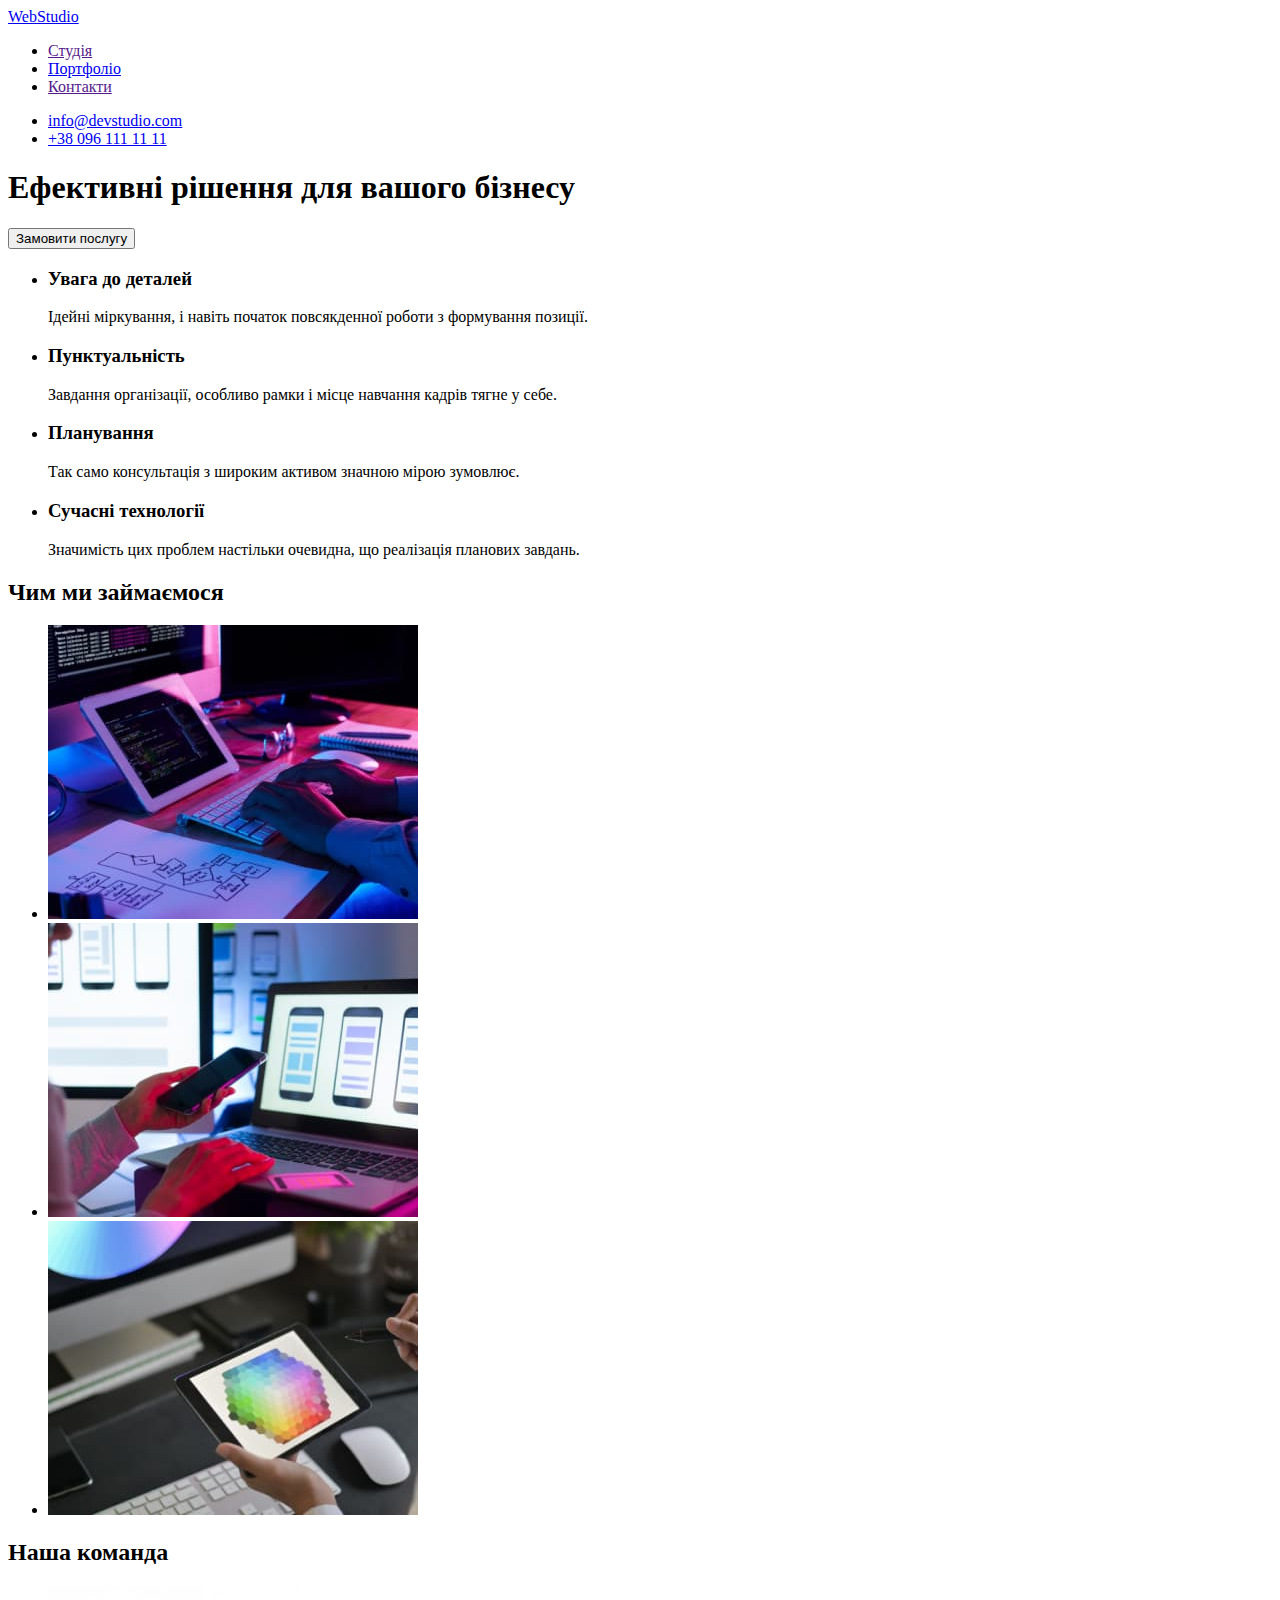
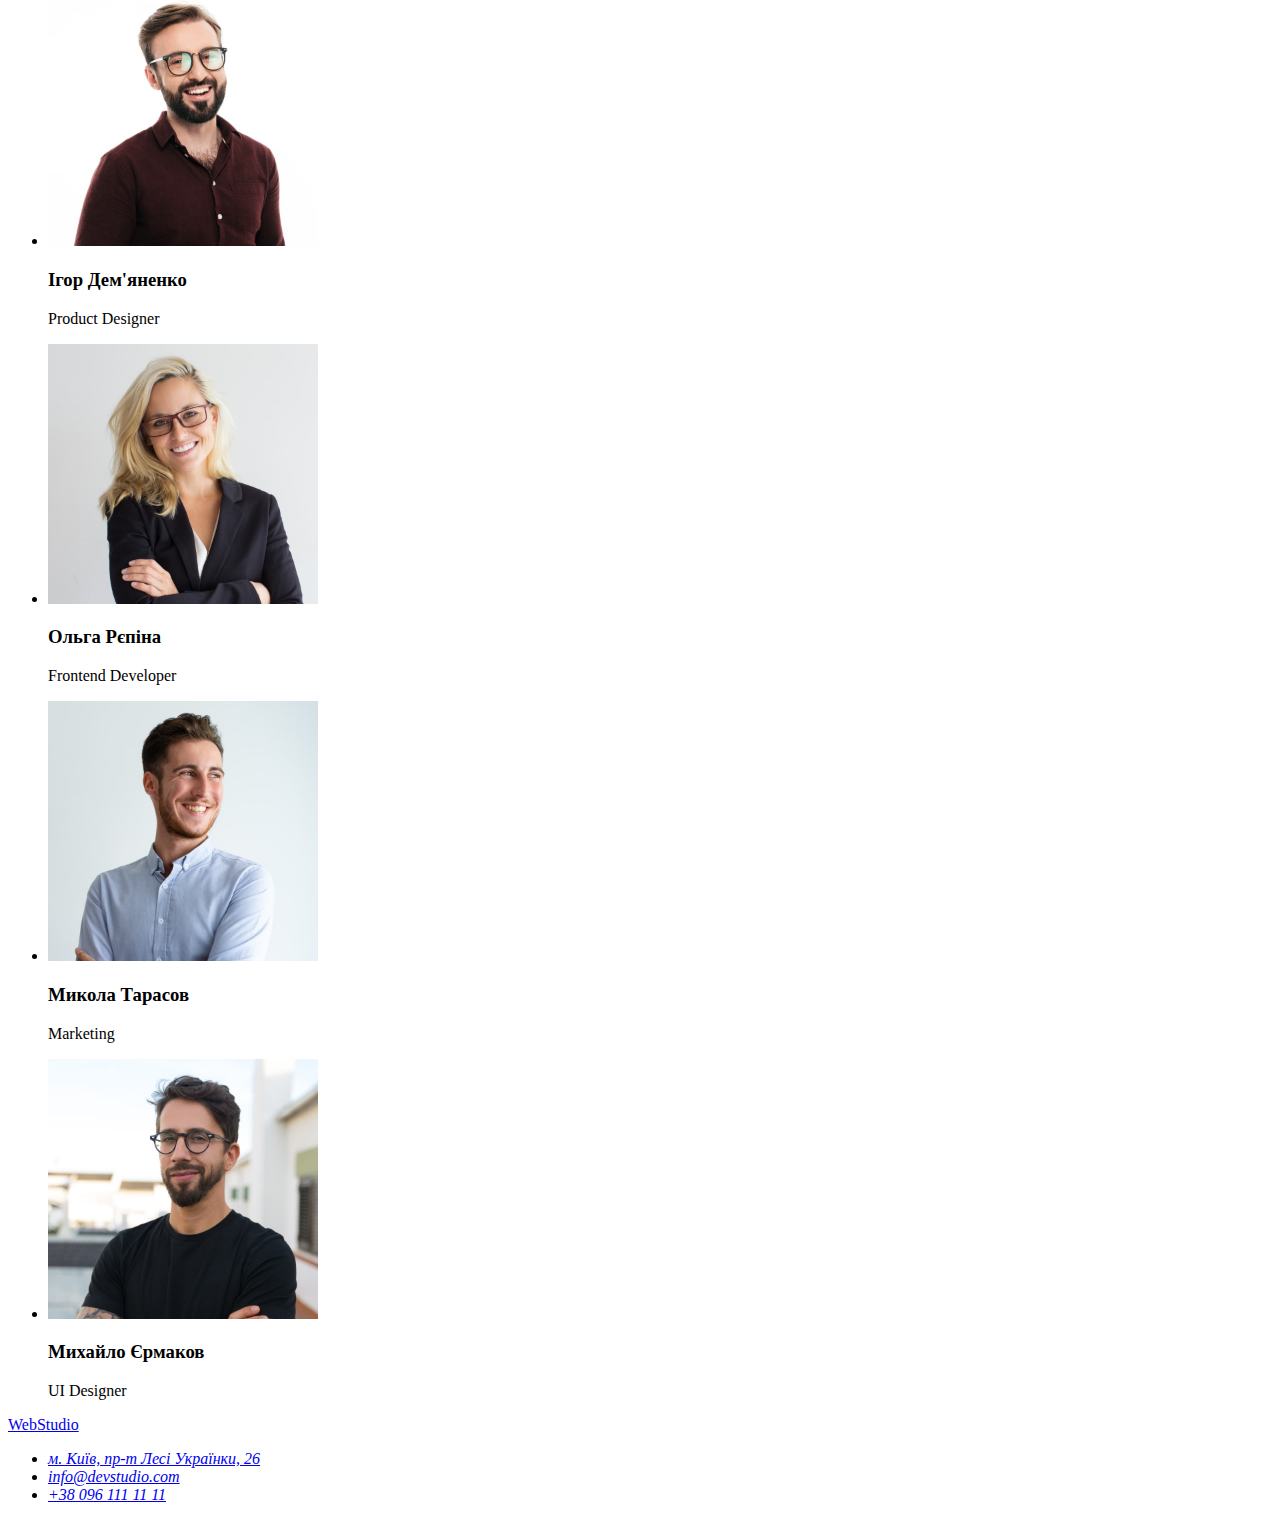
==== index.html @ 45cadd00 "1" ====
<!DOCTYPE html>
<html lang="uk">
  <head>
    <meta charset="UTF-8" />
    <meta http-equiv="X-UA-Compatible" content="IE=edge" />
    <meta name="viewport" content="width=device-width, initial-scale=1.0" />
    <title>WebStudio</title>
    <link rel="stylesheet" href="./css/styles.css" />
  </head>
  <body>
    <nav>
      <a href="./index.html">WebStudio</a>
      <ul>
        <li><a href="">Студія</a></li>
        <li><a href="./portfolio.html">Портфоліо</a></li>
        <li><a href="">Контакти</a></li>
      </ul>
    </nav>
    <ul>
      <li><a href="mailto:info@devstudio.com">info@devstudio.com</a></li>
      <li><a href="tel:+380961111111">+38 096 111 11 11</a></li>
    </ul>
    <main>
      <section>
        <h1>Ефективні рішення для вашого бізнесу</h1>
        <button type="button">Замовити послугу</button>
      </section>
      <section>
        <h2 style="display: none">Особливості:</h2>
        <ul>
          <li>
            <h3>Увага до деталей</h3>
            <p>Ідейні міркування, і навіть початок повсякденної роботи з формування позиції.</p>
          </li>
          <li>
            <h3>Пунктуальність</h3>
            <p>Завдання організації, особливо рамки і місце навчання кадрів тягне у себе.</p>
          </li>
          <li>
            <h3>Планування</h3>
            <p>Так само консультація з широким активом значною мірою зумовлює.</p>
          </li>
          <li>
            <h3>Сучасні технології</h3>
            <p>Значимість цих проблем настільки очевидна, що реалізація планових завдань.</p>
          </li>
        </ul>
      </section>
      <section>
        <h2>Чим ми займаємося</h2>
        <ul>
          <li>
            <img src="./image/box-1.jpg" alt="Комп'ютер" width="370" height="294" />
          </li>
          <li>
            <img src="./image/box-2.jpg" alt="Комп'ютер" width="370" height="294" />
          </li>
          <li>
            <img src="./image/box-3.jpg" alt="Комп'ютер" width="370" height="294" />
          </li>
        </ul>
      </section>
      <section>
        <h2>Наша команда</h2>
        <ul>
          <li>
            <img src="./image/img.jpg" alt="people" width="270" height="260" />
            <h3>Ігор Дем'яненко</h3>
            <p lang="en">Product Designer</p>
          </li>
          <li>
            <img src="./image/img-1.jpg" alt="people" width="270" height="260" />
            <h3>Ольга Рєпіна</h3>
            <p lang="en">Frontend Developer</p>
          </li>
          <li>
            <img src="./image/img-2.jpg" alt="people" width="270" height="260" />
            <h3>Микола Тарасов</h3>
            <p lang="en">Marketing</p>
          </li>
          <li>
            <img src="./image/img-3.jpg" alt="people" width="270" />
            <h3>Михайло Єрмаков</h3>
            <p lang="en">UI Designer</p>
          </li>
        </ul>
      </section>
    </main>
    <footer>
      <a href="./index.html"> WebStudio</a>
      <address>
        <ul>
          <li>
            <a href="https://goo.gl/maps/VgpdDLuRD4vqMxRU8" target="_blank" rel="noopener noreferrer nofollow">м. Київ, пр-т Лесі Українки, 26</a>
          </li>
          <li><a href="mailto:info@devstudio.com">info@devstudio.com</a></li>
          <li><a href="tel:+380961111111">+38 096 111 11 11</a></li>
        </ul>
      </address>
    </footer>
  </body>
</html>
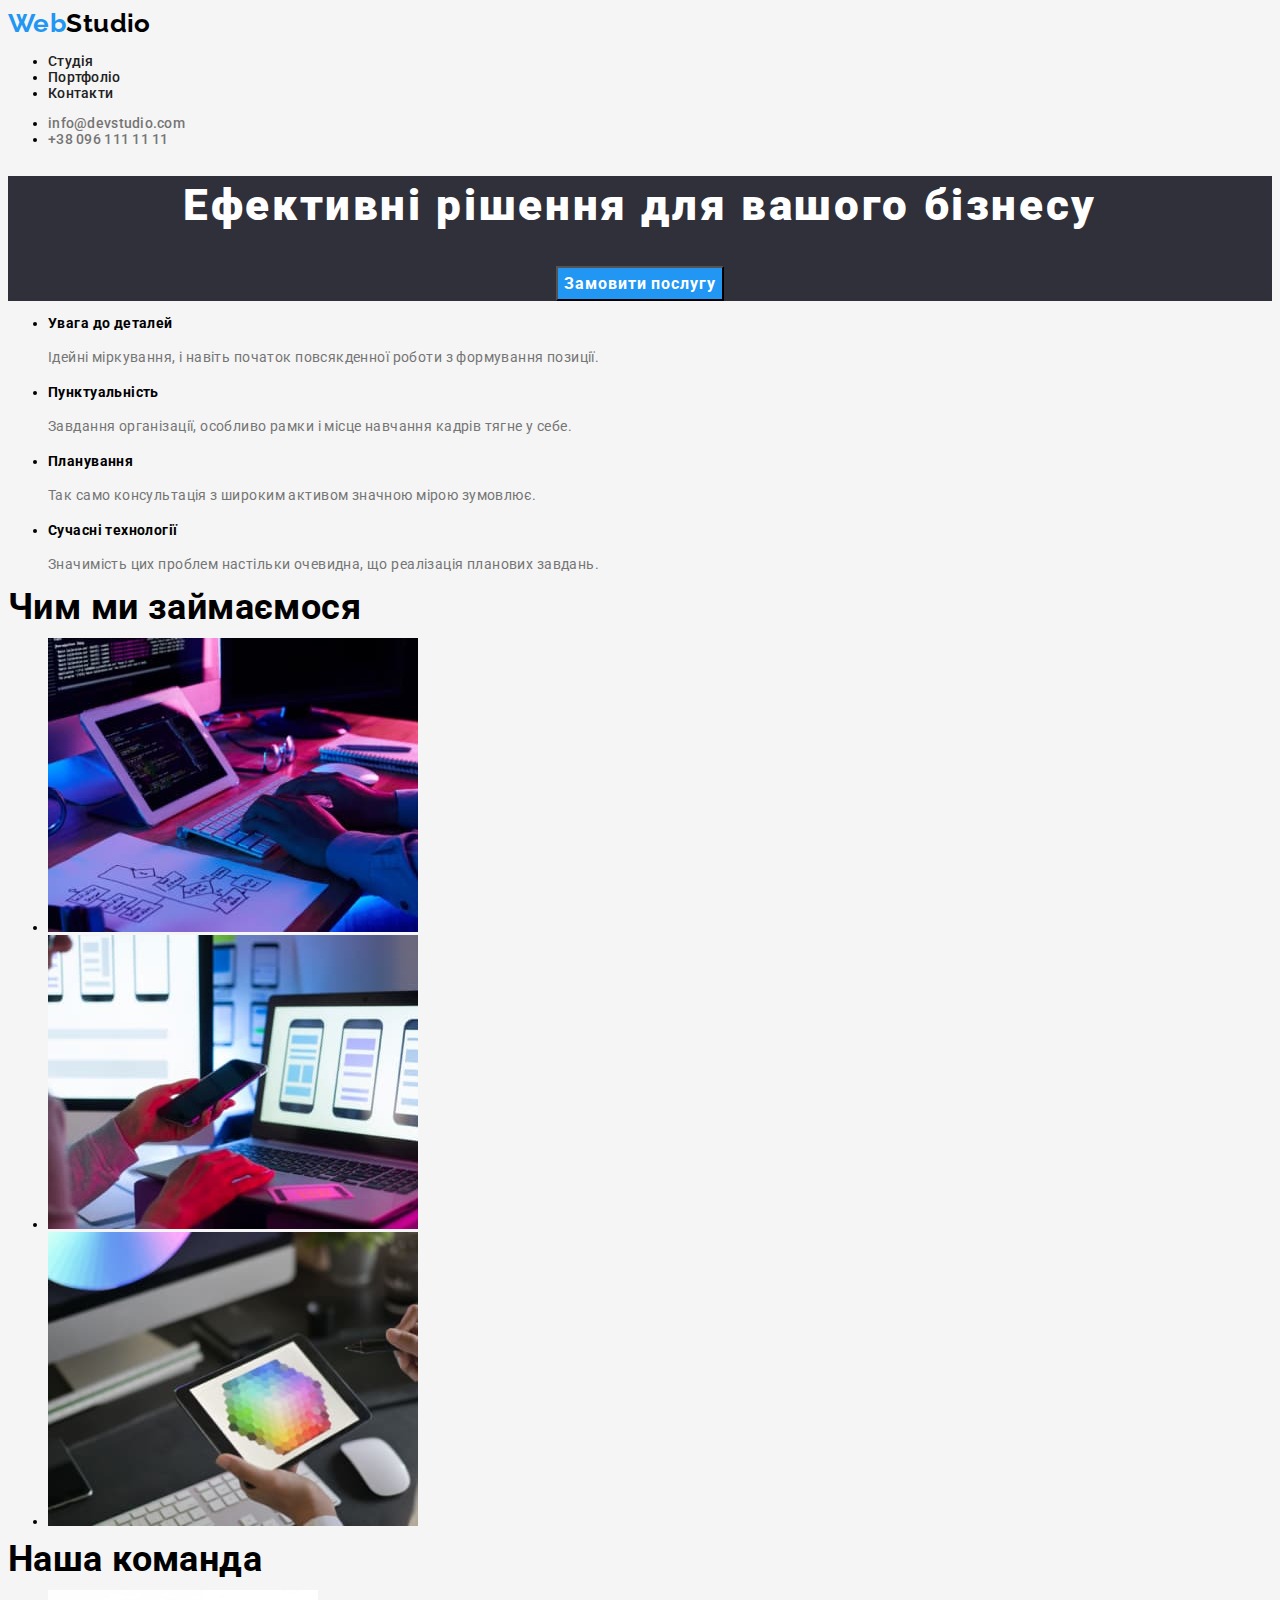
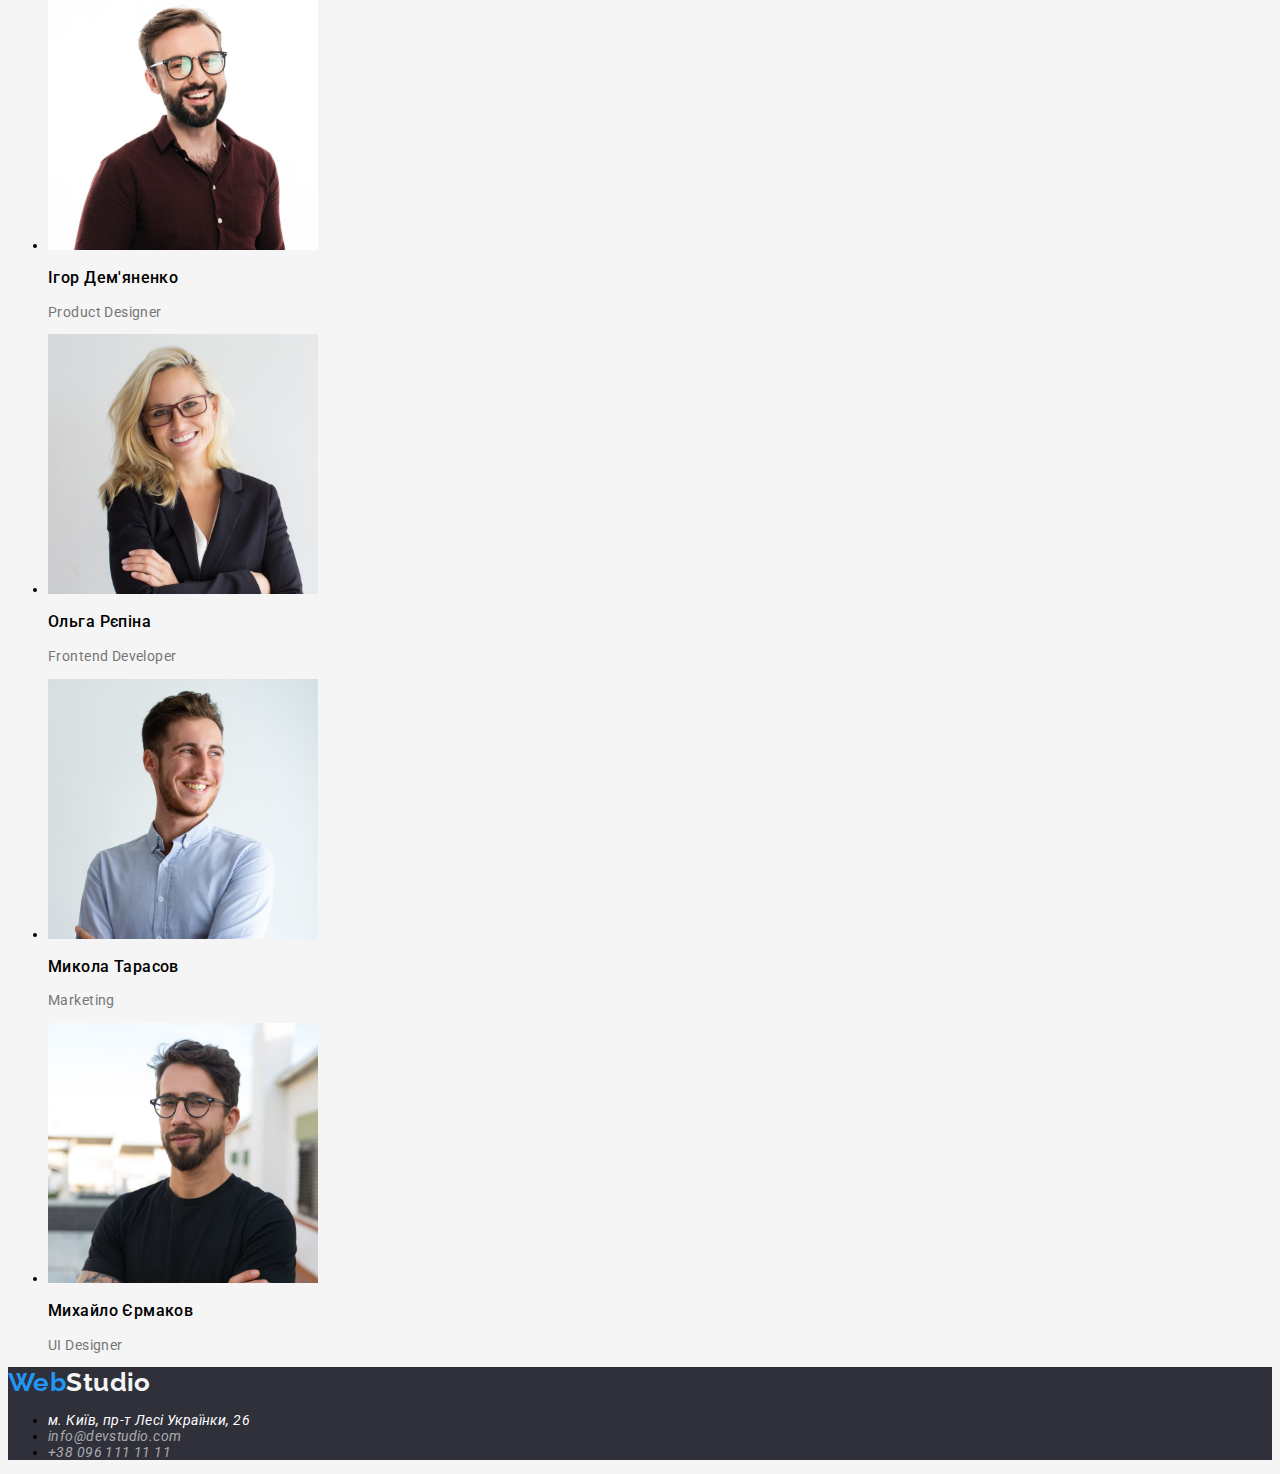
==== commit 52b46bfb: "зміни" ====
--- a/index.html
+++ b/index.html
@@ -5,50 +5,56 @@
     <meta http-equiv="X-UA-Compatible" content="IE=edge" />
     <meta name="viewport" content="width=device-width, initial-scale=1.0" />
     <title>WebStudio</title>
+
+    <link rel="preconnect" href="https://fonts.googleapis.com" />
+    <link rel="preconnect" href="https://fonts.gstatic.com" crossorigin />
+    <link href="https://fonts.googleapis.com/css2?family=Raleway:ital,wght@1,700&family=Roboto:wght@400;500;700;900&display=swap" rel="stylesheet" />
+
     <link rel="stylesheet" href="./css/styles.css" />
   </head>
   <body>
     <nav>
-      <a href="./index.html">WebStudio</a>
-      <ul>
-        <li><a href="">Студія</a></li>
-        <li><a href="./portfolio.html">Портфоліо</a></li>
-        <li><a href="">Контакти</a></li>
+      <a href="./index.html" class="logo">Web<span class="nav-logo">Studio</span> </a>
+
+      <ul class="site-navigation list">
+        <li><a href="" class="link">Студія</a></li>
+        <li><a href="./portfolio.html" class="link">Портфоліо</a></li>
+        <li><a href="" class="link">Контакти</a></li>
       </ul>
     </nav>
-    <ul>
-      <li><a href="mailto:info@devstudio.com">info@devstudio.com</a></li>
-      <li><a href="tel:+380961111111">+38 096 111 11 11</a></li>
+    <ul class="nav-contact list">
+      <li><a href="mailto:info@devstudio.com" class="link">info@devstudio.com</a></li>
+      <li><a href="tel:+380961111111" class="link">+38 096 111 11 11</a></li>
     </ul>
     <main>
-      <section>
-        <h1>Ефективні рішення для вашого бізнесу</h1>
-        <button type="button">Замовити послугу</button>
+      <section class="rico">
+        <h1 class="rico-title">Ефективні рішення для вашого бізнесу</h1>
+        <button type="button" class="rico-btn">Замовити послугу</button>
       </section>
-      <section>
+      <section class="fiature">
         <h2 style="display: none">Особливості:</h2>
-        <ul>
+        <ul class="fiature-item">
           <li>
-            <h3>Увага до деталей</h3>
-            <p>Ідейні міркування, і навіть початок повсякденної роботи з формування позиції.</p>
+            <h3 class="fiature-title">Увага до деталей</h3>
+            <p class="fiature-text">Ідейні міркування, і навіть початок повсякденної роботи з формування позиції.</p>
           </li>
           <li>
-            <h3>Пунктуальність</h3>
-            <p>Завдання організації, особливо рамки і місце навчання кадрів тягне у себе.</p>
+            <h3 class="fiature-title">Пунктуальність</h3>
+            <p class="fiature-text">Завдання організації, особливо рамки і місце навчання кадрів тягне у себе.</p>
           </li>
           <li>
-            <h3>Планування</h3>
-            <p>Так само консультація з широким активом значною мірою зумовлює.</p>
+            <h3 class="fiature-title">Планування</h3>
+            <p class="fiature-text">Так само консультація з широким активом значною мірою зумовлює.</p>
           </li>
           <li>
-            <h3>Сучасні технології</h3>
-            <p>Значимість цих проблем настільки очевидна, що реалізація планових завдань.</p>
+            <h3 class="fiature-title">Сучасні технології</h3>
+            <p class="fiature-text">Значимість цих проблем настільки очевидна, що реалізація планових завдань.</p>
           </li>
         </ul>
       </section>
-      <section>
-        <h2>Чим ми займаємося</h2>
-        <ul>
+      <section class="work">
+        <h2 class="work-title">Чим ми займаємося</h2>
+        <ul class="work-list">
           <li>
             <img src="./image/box-1.jpg" alt="Комп'ютер" width="370" height="294" />
           </li>
@@ -60,41 +66,43 @@
           </li>
         </ul>
       </section>
-      <section>
-        <h2>Наша команда</h2>
-        <ul>
+      <section class="command">
+        <h2 class="command-title">Наша команда</h2>
+        <ul class="command-item">
           <li>
             <img src="./image/img.jpg" alt="people" width="270" height="260" />
-            <h3>Ігор Дем'яненко</h3>
-            <p lang="en">Product Designer</p>
+            <h3 class="command-name">Ігор Дем'яненко</h3>
+            <p class="command-skills" lang="en">Product Designer</p>
           </li>
           <li>
             <img src="./image/img-1.jpg" alt="people" width="270" height="260" />
-            <h3>Ольга Рєпіна</h3>
-            <p lang="en">Frontend Developer</p>
+            <h3 class="command-name">Ольга Рєпіна</h3>
+            <p class="command-skills" lang="en">Frontend Developer</p>
           </li>
           <li>
             <img src="./image/img-2.jpg" alt="people" width="270" height="260" />
-            <h3>Микола Тарасов</h3>
-            <p lang="en">Marketing</p>
+            <h3 class="command-name">Микола Тарасов</h3>
+            <p class="command-skills" lang="en">Marketing</p>
           </li>
           <li>
             <img src="./image/img-3.jpg" alt="people" width="270" />
-            <h3>Михайло Єрмаков</h3>
-            <p lang="en">UI Designer</p>
+            <h3 class="command-name">Михайло Єрмаков</h3>
+            <p class="command-skills" lang="en">UI Designer</p>
           </li>
         </ul>
       </section>
     </main>
-    <footer>
-      <a href="./index.html"> WebStudio</a>
+    <footer class="fooret">
+      <a href="./index.html" class="logo"> Web<span class="footer-logo">Studio</span></a>
       <address>
-        <ul>
+        <ul class="list">
           <li>
-            <a href="https://goo.gl/maps/VgpdDLuRD4vqMxRU8" target="_blank" rel="noopener noreferrer nofollow">м. Київ, пр-т Лесі Українки, 26</a>
+            <a href="https://goo.gl/maps/VgpdDLuRD4vqMxRU8" target="_blank" rel="noopener noreferrer nofollow" class="footer-adresse"
+              >м. Київ, пр-т Лесі Українки, 26</a
+            >
           </li>
-          <li><a href="mailto:info@devstudio.com">info@devstudio.com</a></li>
-          <li><a href="tel:+380961111111">+38 096 111 11 11</a></li>
+          <li><a href="mailto:info@devstudio.com" class="footer-cont">info@devstudio.com</a></li>
+          <li><a href="tel:+380961111111" class="footer-cont">+38 096 111 11 11</a></li>
         </ul>
       </address>
     </footer>
--- a/css/styles.css
+++ b/css/styles.css
@@ -0,0 +1,113 @@
+:root {
+  --main-color: #212121;
+  --second-color: #757575;
+  --third-color: #2196f3;
+  --write-color: #f5f5f5;
+  --color-fon: #2f303a;
+}
+body {
+  background-color: var(--write-color);
+  font-family: 'Roboto', sans-serif;
+  color: var(main-color);
+  letter-spacing: 0.03em;
+  font-size: 14px;
+}
+.logo {
+  font-family: 'Raleway', sans-serif;
+  font-weight: 700;
+  font-size: 26px;
+  line-height: 1.19;
+  color: var(--third-color);
+  text-decoration: none;
+}
+.nav-logo {
+  color: #000000;
+}
+
+.site-navigation .link,
+.nav-contact .link {
+  font-weight: 500;
+  font-size: 14px;
+  letter-spacing: 0.02em;
+  text-decoration: none;
+  color: var(--main-color);
+}
+.site-navigation.link: hover,
+.site-navigation .link: focus,
+.nav-contact .link: hover,
+.nav-contact .link: focus {
+  color: tomato;
+}
+.link {
+  color: azure;
+}
+.nav-contact .link {
+  color: var(--second-color);
+}
+
+.rico {
+  background-color: #2f303a;
+  text-align: center;
+}
+.rico-title {
+  font-weight: 900;
+  font-size: 44px;
+  line-height: 1.36;
+  text-align: center;
+  letter-spacing: 0.06em;
+  color: #ffffff;
+}
+.rico-btn {
+  font-family: 'Roboto';
+  font-weight: 700;
+  font-size: 16px;
+  line-height: 1.86;
+  letter-spacing: 0.06em;
+  color: #ffffff;
+  background-color: var(--third-color);
+  cursor: pointer;
+}
+.fiature-title {
+  font-weight: 700;
+  font-size: 14px;
+  line-height: 1.14;
+  letter-spacing: 0.03em;
+}
+.fiature-text {
+  line-height: 1.71;
+  color: var(--second-color);
+}
+.work-title,
+.command-title {
+  font-weight: 700;
+  font-size: 36px;
+  line-height: 1.16px;
+}
+.command-name {
+  font-weight: 500;
+  font-size: 16px;
+  line-height: 1.18;
+}
+.command-skills {
+  font-weight: 400;
+  line-height: 1.18;
+  color: var(--second-color);
+}
+.fooret {
+  background-color: var(--color-fon);
+}
+.footer-logo {
+  color: var(--write-color);
+}
+.footer-adresse {
+  color: #ffffff;
+  text-decoration: none;
+}
+.footer-cont {
+  color: rgba(255, 255, 255, 0.6);
+  text-decoration: none;
+}
+.footer-adresse: hover,
+.footer-adresse: focus {
+  color: tomato;
+}
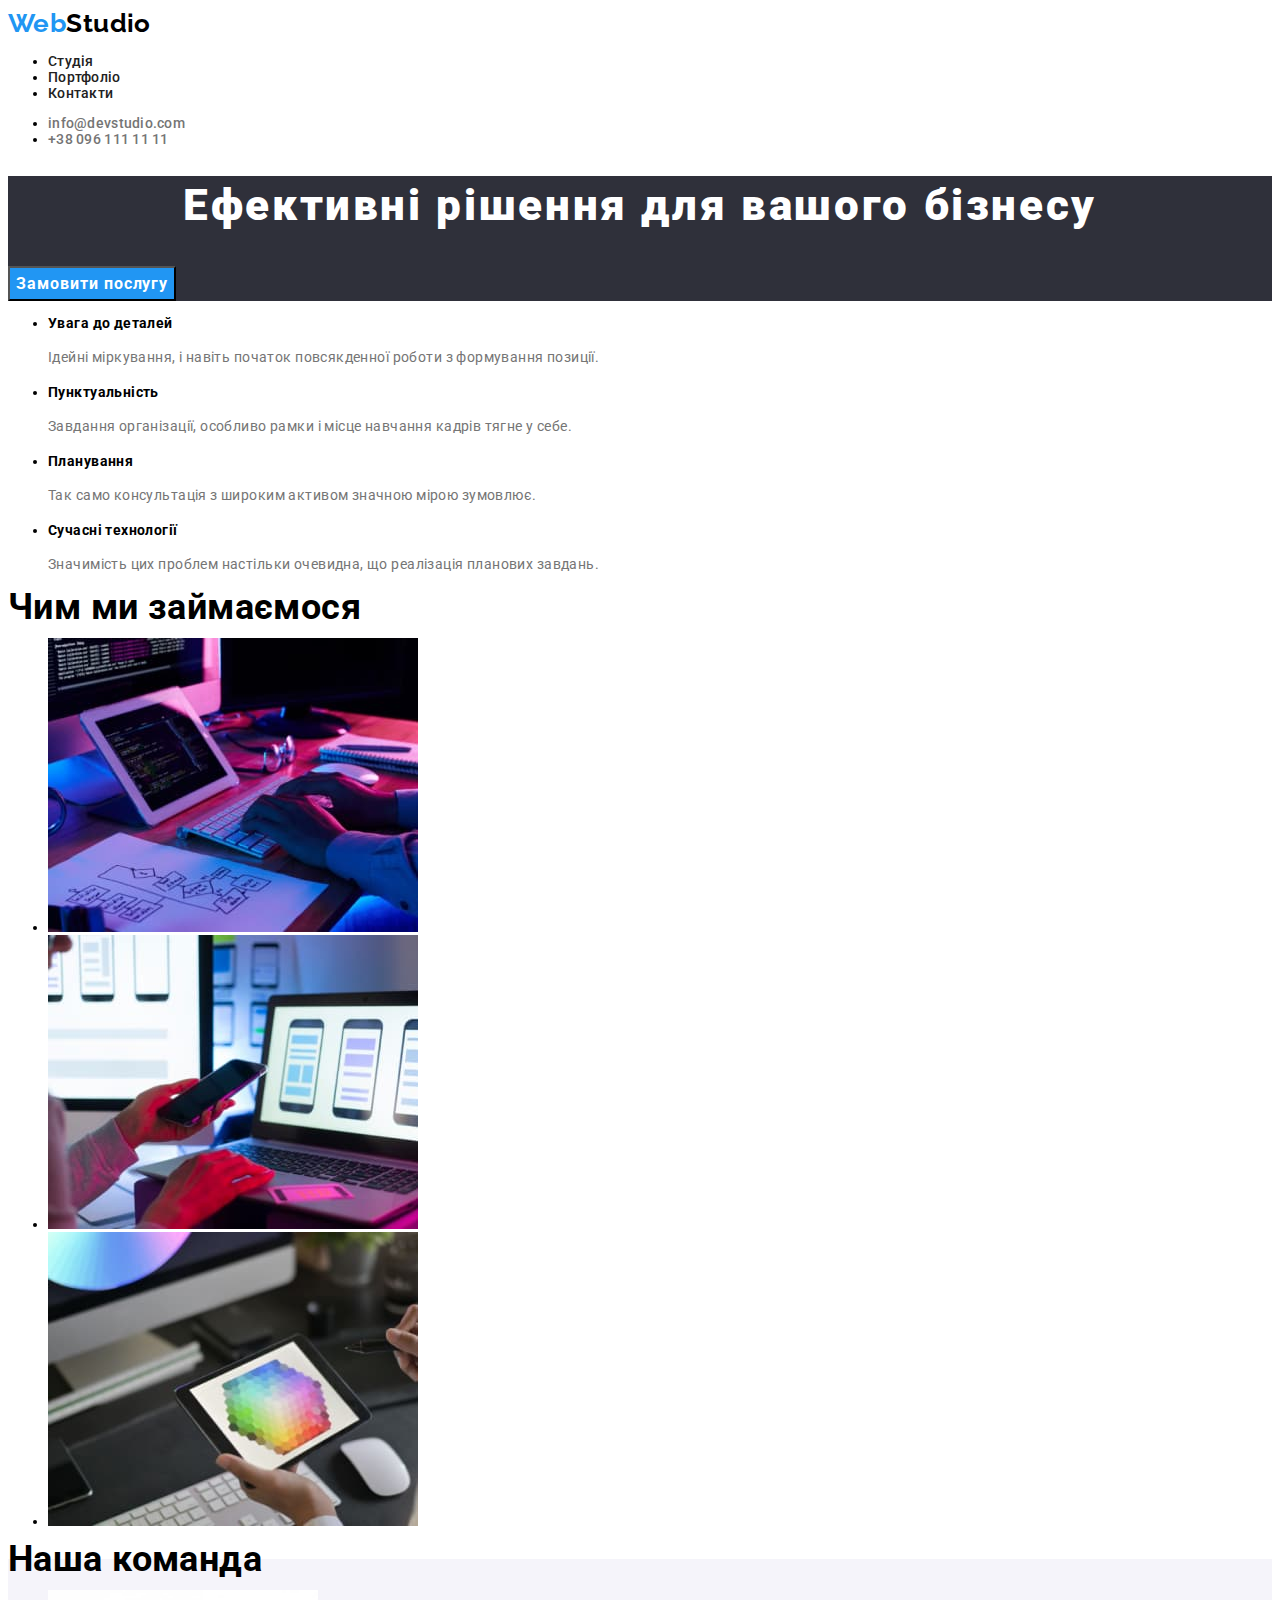
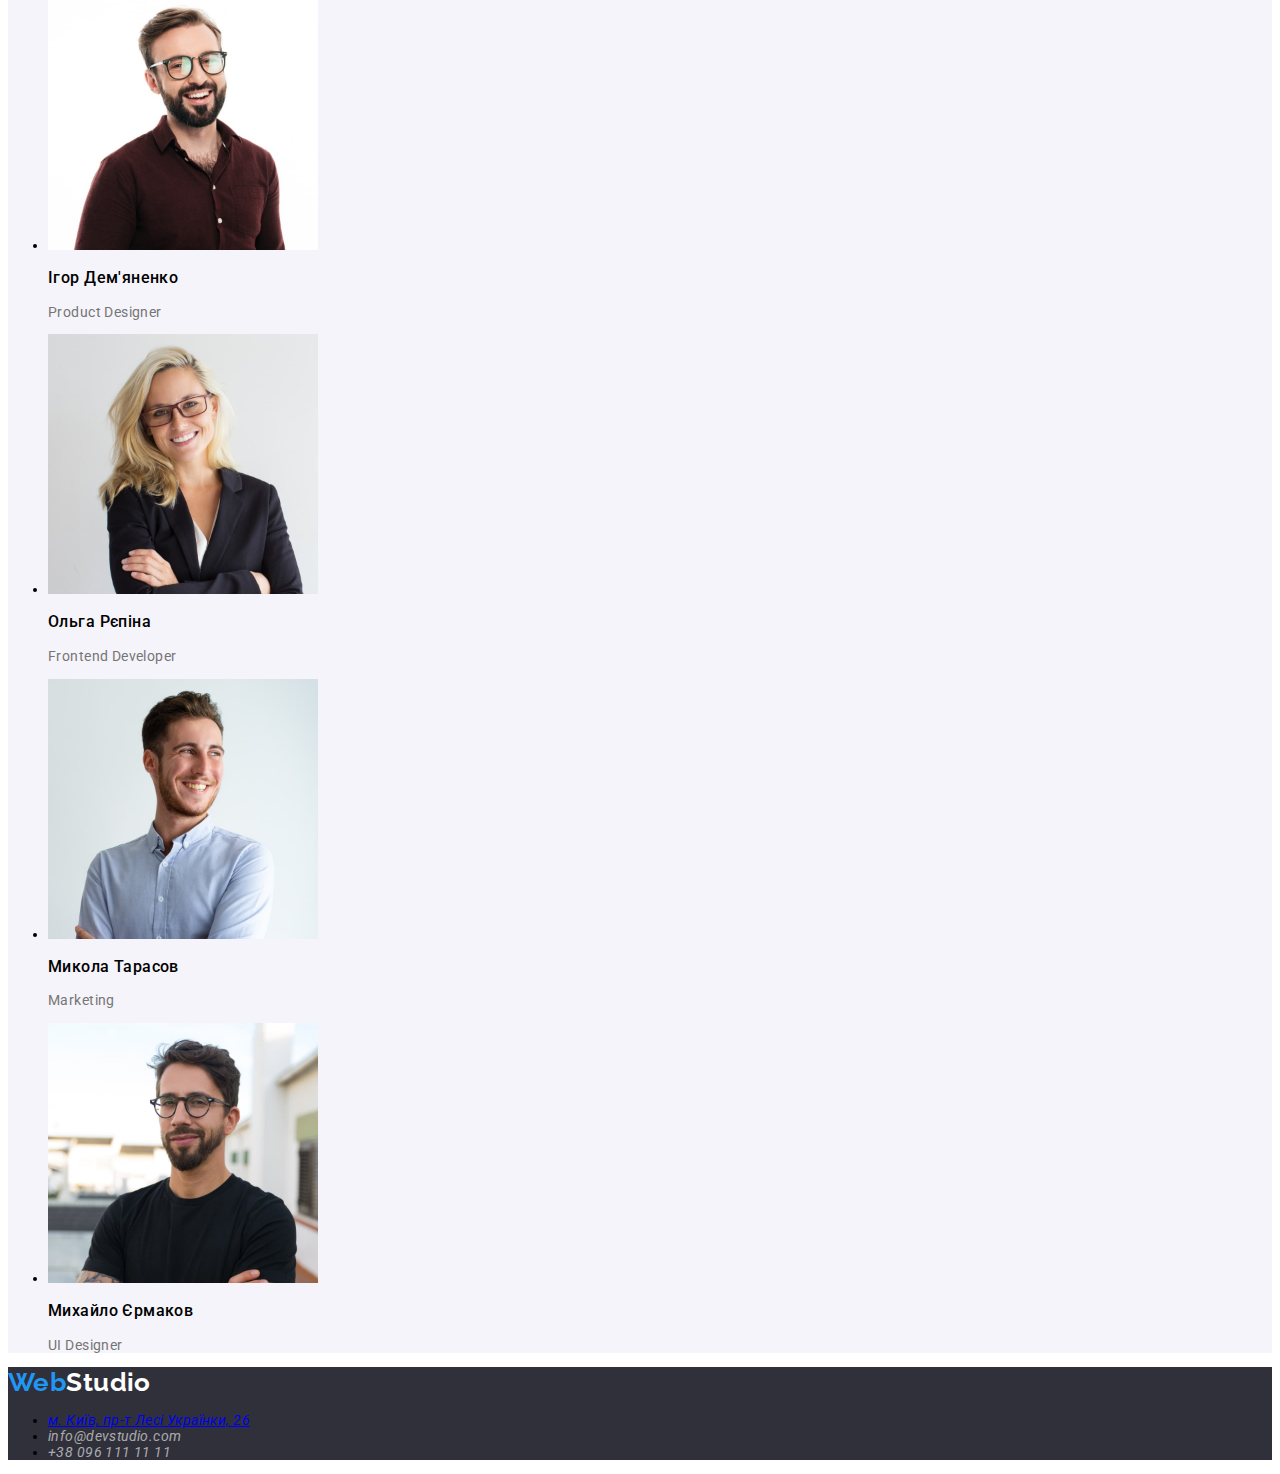
==== commit 6c8a081b: "new" ====
--- a/index.html
+++ b/index.html
@@ -97,7 +97,7 @@
       <address>
         <ul class="list">
           <li>
-            <a href="https://goo.gl/maps/VgpdDLuRD4vqMxRU8" target="_blank" rel="noopener noreferrer nofollow" class="footer-adresse"
+            <a href="https://goo.gl/maps/VgpdDLuRD4vqMxRU8" target="_blank" rel="noopener noreferrer nofollow" class="footer-address"
               >м. Київ, пр-т Лесі Українки, 26</a
             >
           </li>
--- a/css/styles.css
+++ b/css/styles.css
@@ -2,7 +2,7 @@
   --main-color: #212121;
   --second-color: #757575;
   --third-color: #2196f3;
-  --write-color: #f5f5f5;
+  --write-color: #ffffff;
   --color-fon: #2f303a;
 }
 body {
@@ -11,6 +11,7 @@
   color: var(main-color);
   letter-spacing: 0.03em;
   font-size: 14px;
+  text-decoration: none;
 }
 .logo {
   font-family: 'Raleway', sans-serif;
@@ -47,7 +48,6 @@
 
 .rico {
   background-color: #2f303a;
-  text-align: center;
 }
 .rico-title {
   font-weight: 900;
@@ -83,6 +83,9 @@
   font-size: 36px;
   line-height: 1.16px;
 }
+.command {
+  background-color: #f5f4fa;
+}
 .command-name {
   font-weight: 500;
   font-size: 16px;
@@ -111,3 +114,32 @@
 .footer-adresse: focus {
   color: tomato;
 }
+
+/* Portfolio */
+.filter-btn {
+  font-family: inherit;
+  font-style: normal;
+  font-weight: 500;
+  font-size: 16px;
+  line-height: 1.62;
+  letter-spacing: 0.03em;
+  color: var(--main-color);
+  background-color: #f5f4fa;
+  cursor: pointer;
+}
+.filter-btn : hover {
+  color: blue;
+  background-color: tomato;
+}
+.content-title {
+  font-weight: 700;
+  font-size: 18px;
+  line-height: 2;
+  letter-spacing: 0.06em;
+  color: var(--main-color);
+}
+.content-text {
+  font-size: 16px;
+  line-height: 1.87;
+  color: var(--second-color);
+}
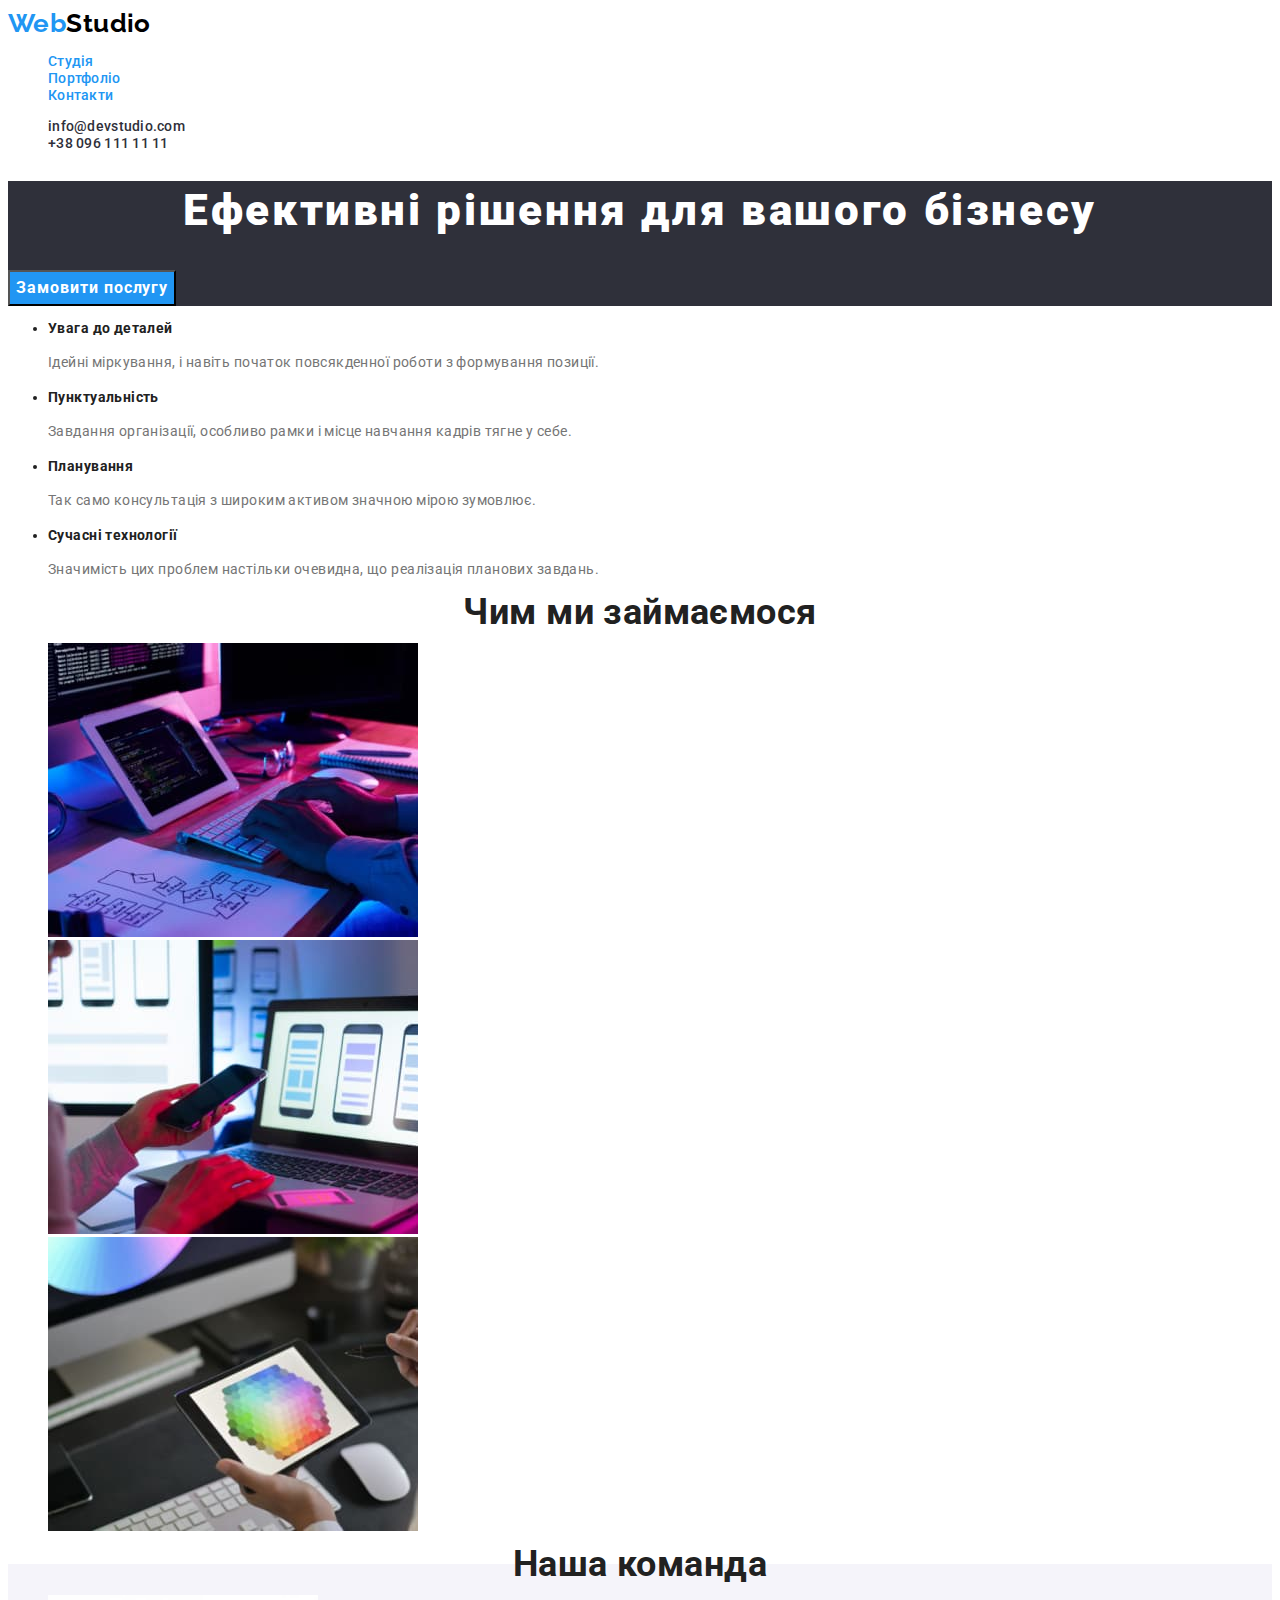
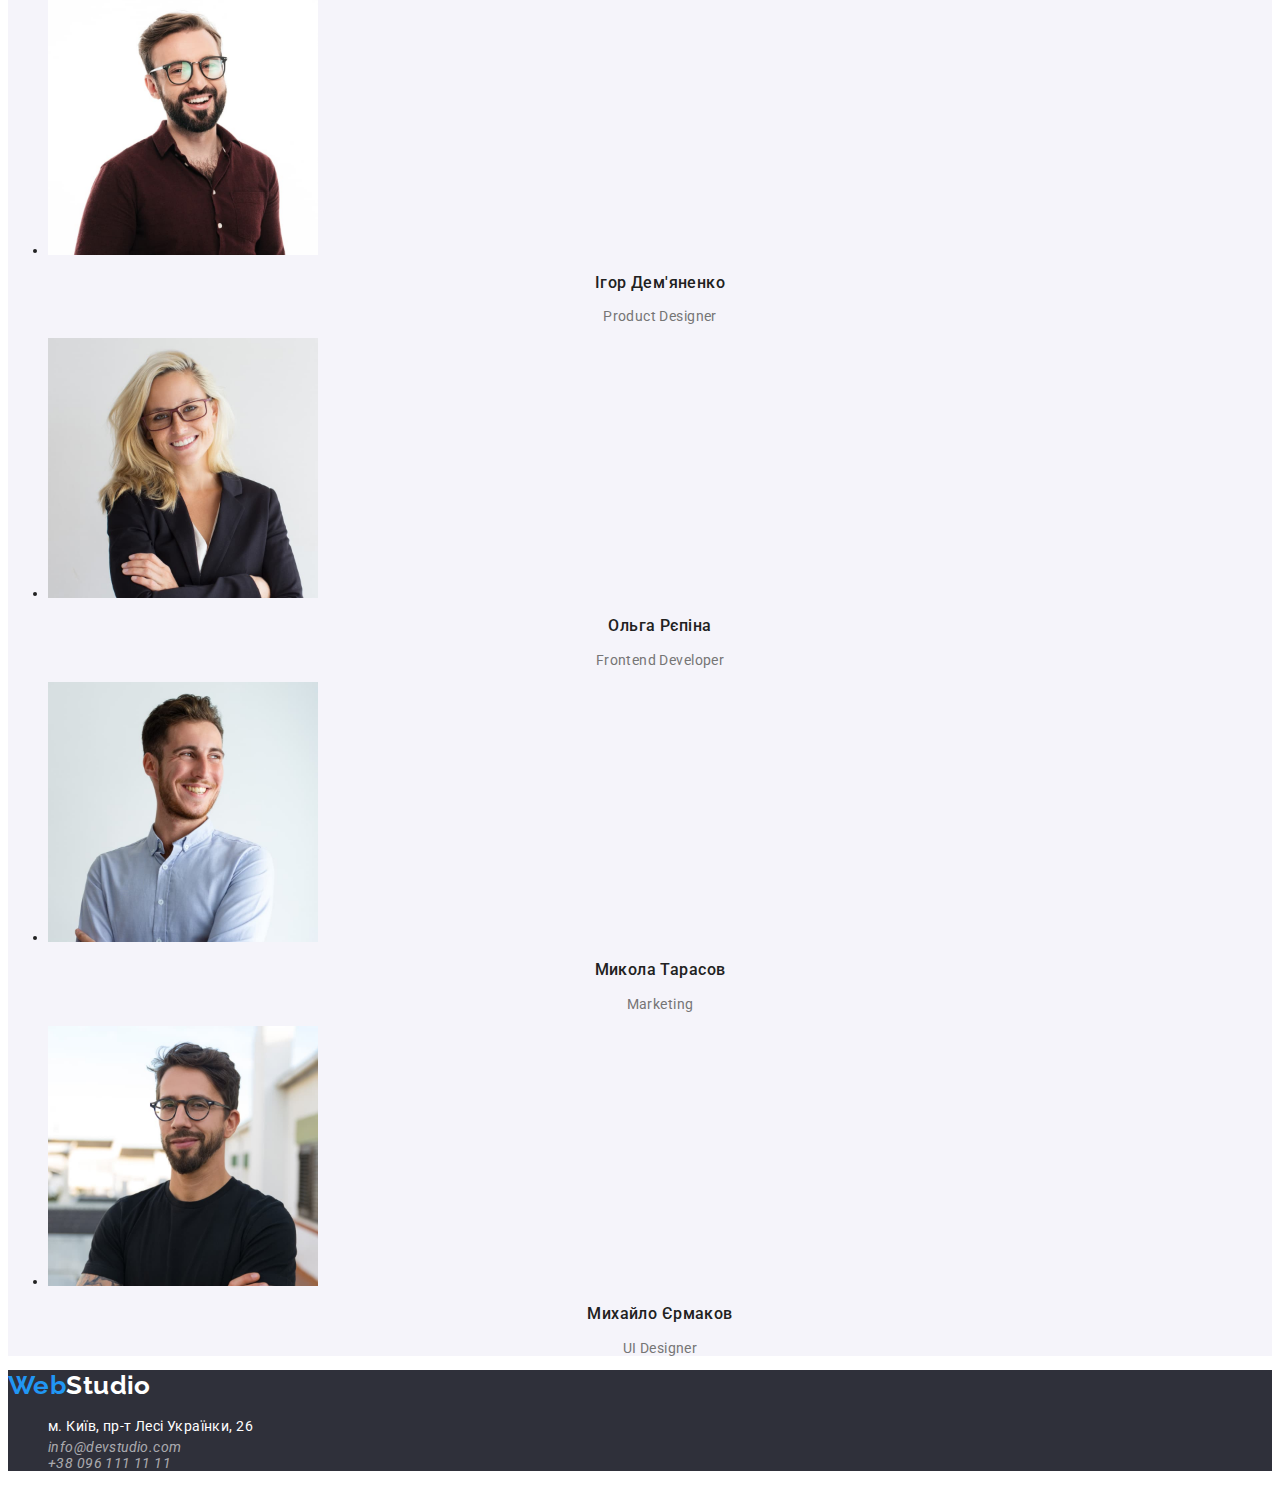
==== commit 4466d65a: "n" ====
--- a/index.html
+++ b/index.html
@@ -13,11 +13,13 @@
     <link rel="stylesheet" href="./css/styles.css" />
   </head>
   <body>
+    <!-- Шапка сторінки -->
     <nav>
+      <!-- логотип і навігація -->
       <a href="./index.html" class="logo">Web<span class="nav-logo">Studio</span> </a>
 
       <ul class="site-navigation list">
-        <li><a href="" class="link">Студія</a></li>
+        <li><a href="" class="link current">Студія</a></li>
         <li><a href="./portfolio.html" class="link">Портфоліо</a></li>
         <li><a href="" class="link">Контакти</a></li>
       </ul>
@@ -27,10 +29,12 @@
       <li><a href="tel:+380961111111" class="link">+38 096 111 11 11</a></li>
     </ul>
     <main>
+      <!-- РИКО -->
       <section class="rico">
         <h1 class="rico-title">Ефективні рішення для вашого бізнесу</h1>
         <button type="button" class="rico-btn">Замовити послугу</button>
       </section>
+      <!-- Особливості -->
       <section class="fiature">
         <h2 style="display: none">Особливості:</h2>
         <ul class="fiature-item">
@@ -52,9 +56,10 @@
           </li>
         </ul>
       </section>
+      <!-- Чим займаємося -->
       <section class="work">
         <h2 class="work-title">Чим ми займаємося</h2>
-        <ul class="work-list">
+        <ul class="list">
           <li>
             <img src="./image/box-1.jpg" alt="Комп'ютер" width="370" height="294" />
           </li>
@@ -66,6 +71,7 @@
           </li>
         </ul>
       </section>
+      <!-- Команда розробників -->
       <section class="command">
         <h2 class="command-title">Наша команда</h2>
         <ul class="command-item">
@@ -92,8 +98,10 @@
         </ul>
       </section>
     </main>
+    <!-- Футер -->
     <footer class="fooret">
       <a href="./index.html" class="logo"> Web<span class="footer-logo">Studio</span></a>
+      <!-- адреса і контакти -->
       <address>
         <ul class="list">
           <li>
--- a/css/styles.css
+++ b/css/styles.css
@@ -1,18 +1,24 @@
 :root {
+  /* колір основного тексту  */
   --main-color: #212121;
+  /* другій колір  */
   --second-color: #757575;
+  /* третій колір */
   --third-color: #2196f3;
+  /* білий колір */
   --write-color: #ffffff;
+  /* колір фону */
   --color-fon: #2f303a;
 }
 body {
   background-color: var(--write-color);
   font-family: 'Roboto', sans-serif;
-  color: var(main-color);
+  color: var(--main-color);
   letter-spacing: 0.03em;
   font-size: 14px;
   text-decoration: none;
 }
+/* Лого */
 .logo {
   font-family: 'Raleway', sans-serif;
   font-weight: 700;
@@ -24,30 +30,33 @@
 .nav-logo {
   color: #000000;
 }
-
+/* site nav */
+.list {
+  list-style: none;
+}
 .site-navigation .link,
 .nav-contact .link {
   font-weight: 500;
-  font-size: 14px;
+  line-height: 1.14;
   letter-spacing: 0.02em;
   text-decoration: none;
+  color: var(--third-color);
+}
+.site-navigation  .link : hover,
+.site-navigation  .link : focus,
+.nav-contact  .link : hover,
+.nav-contact  .link : focus {
   color: var(--main-color);
 }
-.site-navigation.link: hover,
-.site-navigation .link: focus,
-.nav-contact .link: hover,
-.nav-contact .link: focus {
-  color: tomato;
-}
-.link {
-  color: azure;
+.link .current {
+  color: var(--main-color);
 }
 .nav-contact .link {
-  color: var(--second-color);
+  color: var(--color-fon);
 }
-
+/* riko */
 .rico {
-  background-color: #2f303a;
+  background-color: var(--color-fon);
 }
 .rico-title {
   font-weight: 900;
@@ -55,15 +64,15 @@
   line-height: 1.36;
   text-align: center;
   letter-spacing: 0.06em;
-  color: #ffffff;
+  color: var(--write-color);
 }
 .rico-btn {
-  font-family: 'Roboto';
+  font-family: inherit;
   font-weight: 700;
   font-size: 16px;
   line-height: 1.86;
   letter-spacing: 0.06em;
-  color: #ffffff;
+  color: var(--write-color);
   background-color: var(--third-color);
   cursor: pointer;
 }
@@ -71,30 +80,33 @@
   font-weight: 700;
   font-size: 14px;
   line-height: 1.14;
-  letter-spacing: 0.03em;
 }
 .fiature-text {
   line-height: 1.71;
   color: var(--second-color);
+}
+/* work */
+.command {
+  background: #f5f4fa;
 }
 .work-title,
 .command-title {
   font-weight: 700;
   font-size: 36px;
   line-height: 1.16px;
+  text-align: center;
 }
-.command {
-  background-color: #f5f4fa;
-}
+
 .command-name {
   font-weight: 500;
   font-size: 16px;
   line-height: 1.18;
+  text-align: center;
 }
 .command-skills {
   font-weight: 400;
-  line-height: 1.18;
   color: var(--second-color);
+  text-align: center;
 }
 .fooret {
   background-color: var(--color-fon);
@@ -102,17 +114,19 @@
 .footer-logo {
   color: var(--write-color);
 }
-.footer-adresse {
-  color: #ffffff;
+.footer-address {
+  font-style: normal;
+  line-height: 1.71;
+  color: var(--write-color);
   text-decoration: none;
 }
 .footer-cont {
   color: rgba(255, 255, 255, 0.6);
   text-decoration: none;
 }
-.footer-adresse: hover,
-.footer-adresse: focus {
-  color: tomato;
+.footer-address : hover,
+.footer-addres  : focus {
+  color: var();
 }
 
 /* Portfolio */
@@ -128,8 +142,8 @@
   cursor: pointer;
 }
 .filter-btn : hover {
-  color: blue;
-  background-color: tomato;
+  color: var(--write-color);
+  color: var(--third-color);
 }
 .content-title {
   font-weight: 700;
@@ -141,5 +155,5 @@
 .content-text {
   font-size: 16px;
   line-height: 1.87;
-  color: var(--second-color);
+  color: var(--main-color);
 }
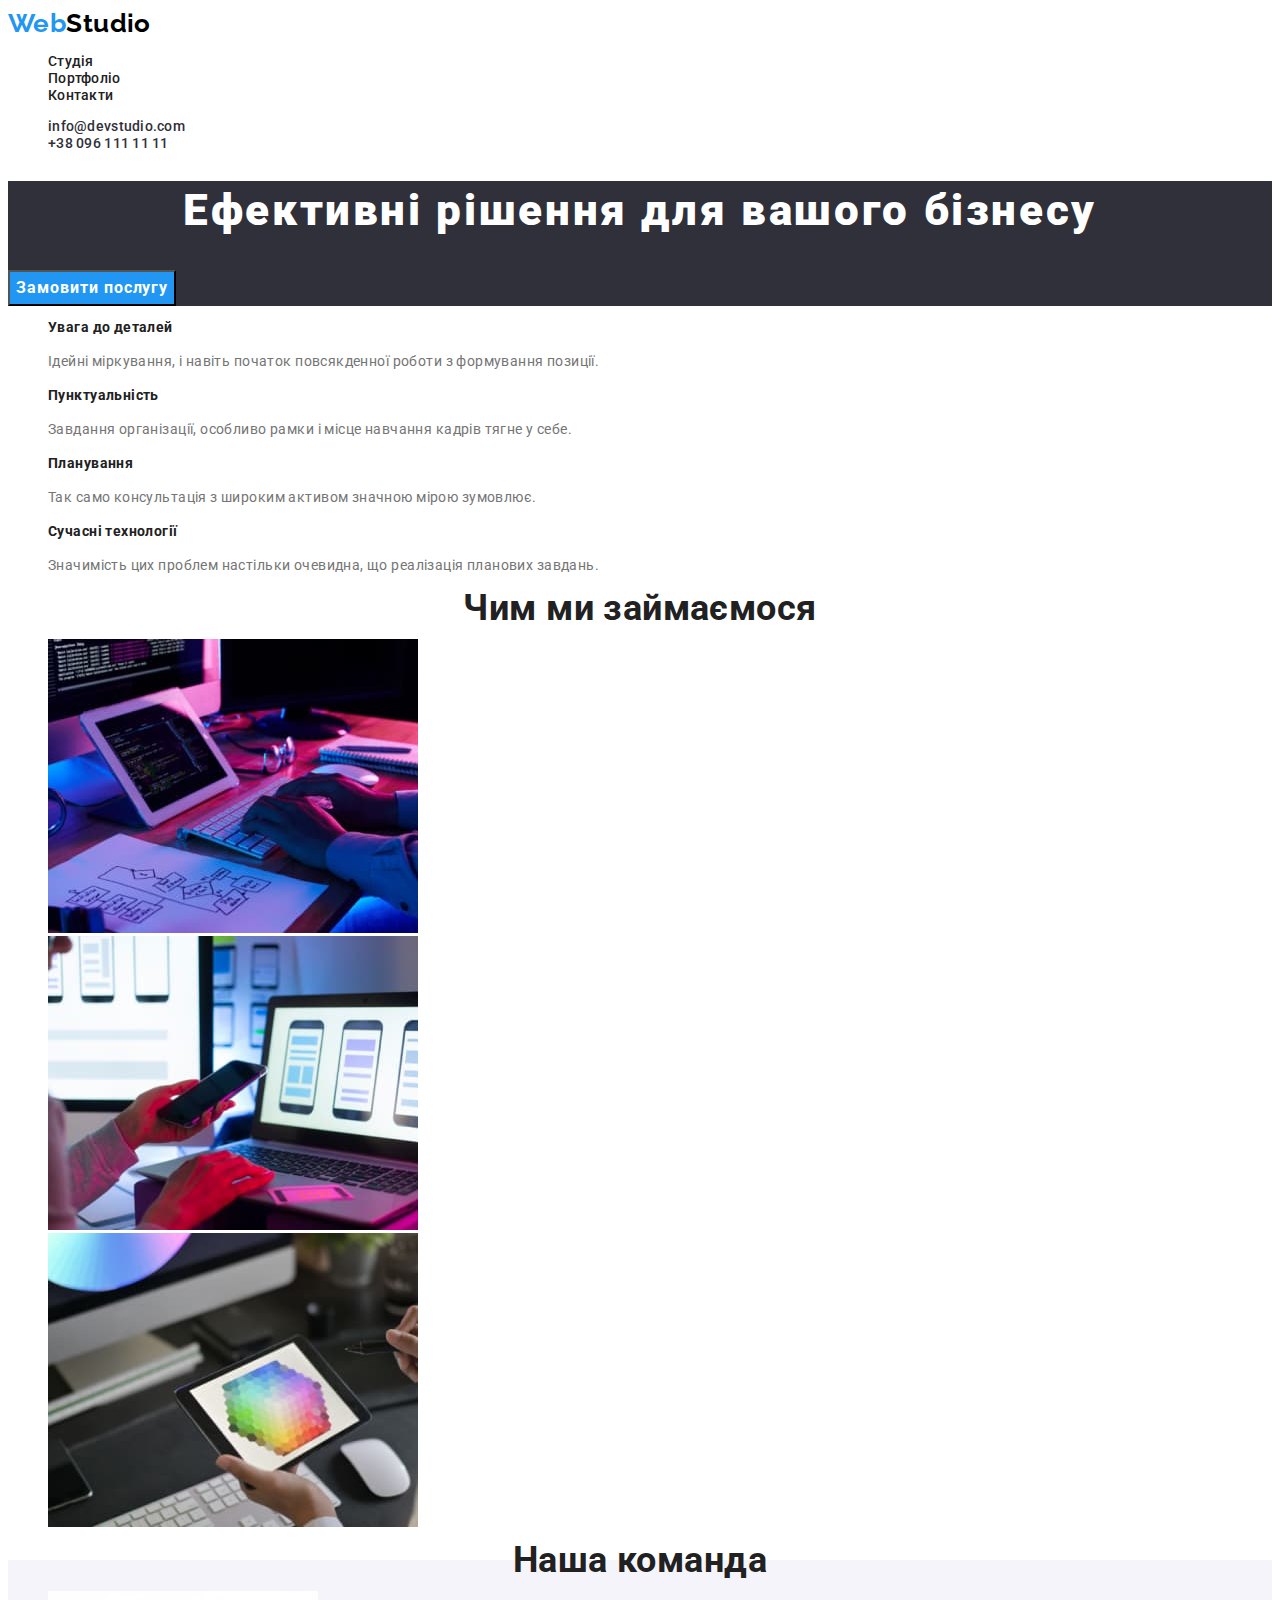
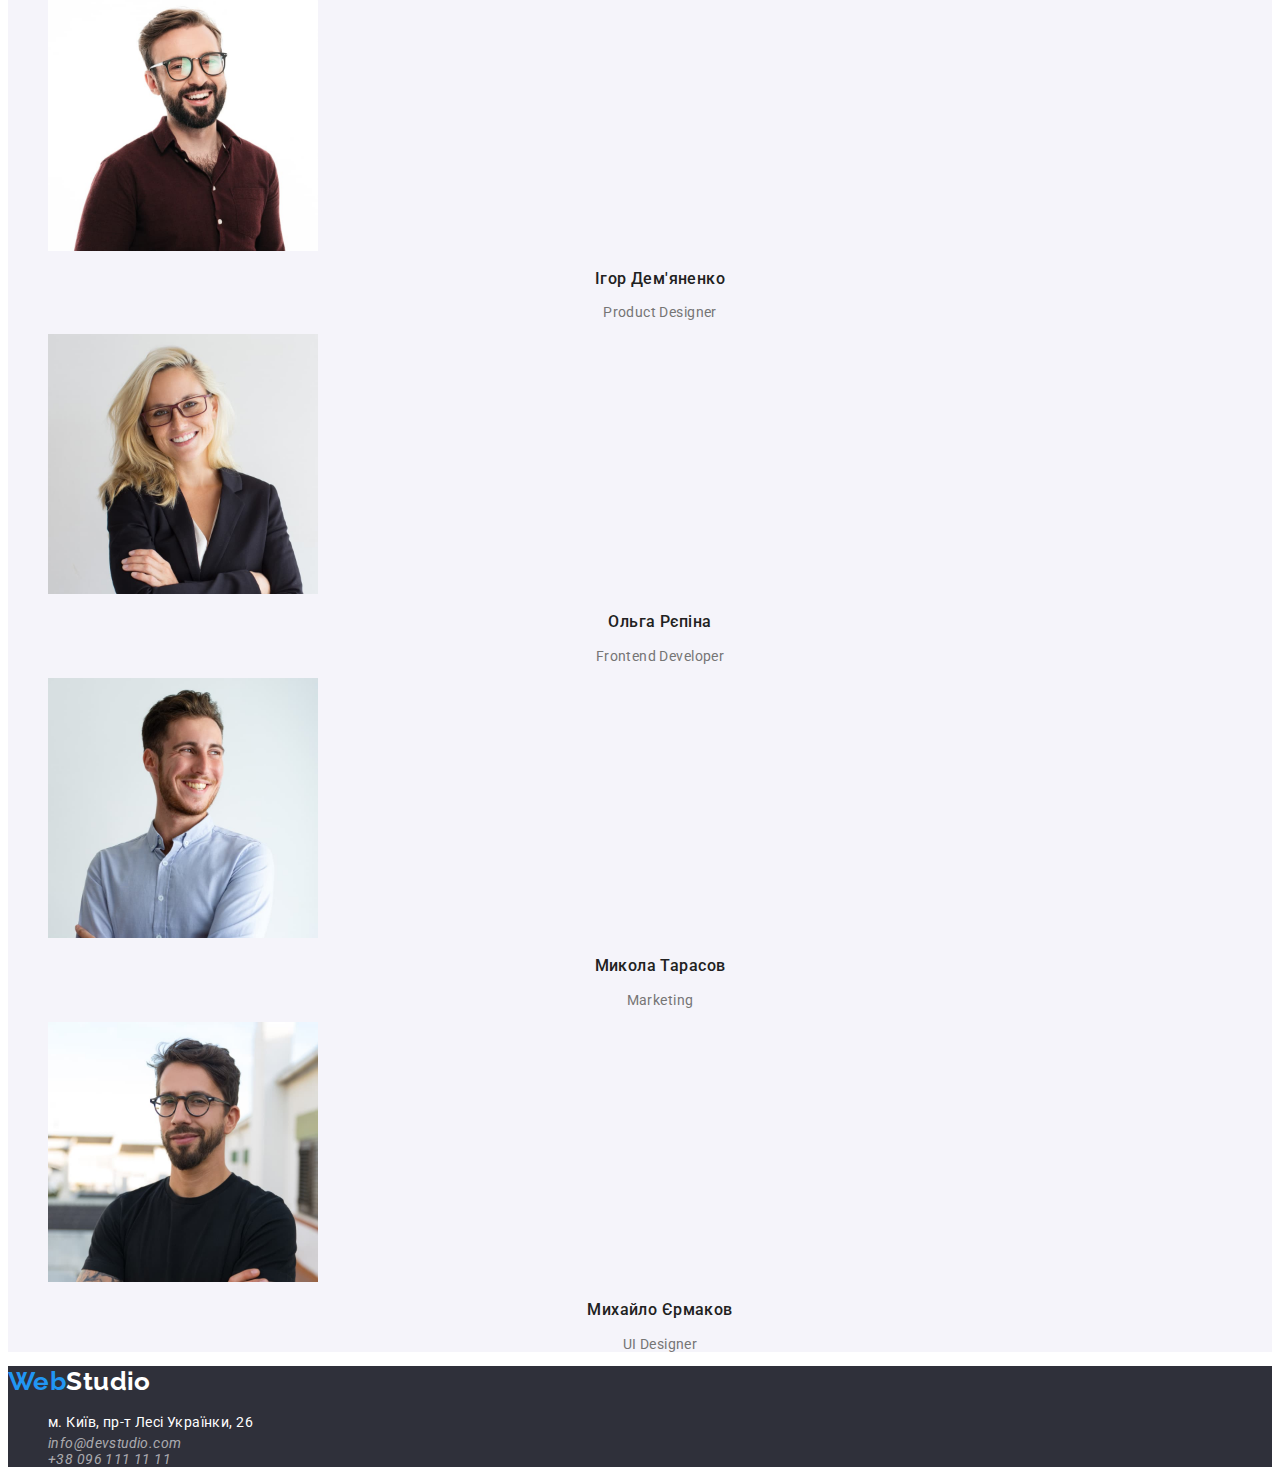
==== commit 120dacfa: "5" ====
--- a/index.html
+++ b/index.html
@@ -36,8 +36,8 @@
       </section>
       <!-- Особливості -->
       <section class="fiature">
-        <h2 style="display: none">Особливості:</h2>
-        <ul class="fiature-item">
+        <h2 class="visually-hidden">Особливості:</h2>
+        <ul class="fiature-item list">
           <li>
             <h3 class="fiature-title">Увага до деталей</h3>
             <p class="fiature-text">Ідейні міркування, і навіть початок повсякденної роботи з формування позиції.</p>
@@ -74,7 +74,7 @@
       <!-- Команда розробників -->
       <section class="command">
         <h2 class="command-title">Наша команда</h2>
-        <ul class="command-item">
+        <ul class="command-item list">
           <li>
             <img src="./image/img.jpg" alt="people" width="270" height="260" />
             <h3 class="command-name">Ігор Дем'яненко</h3>
--- a/css/styles.css
+++ b/css/styles.css
@@ -40,16 +40,16 @@
   line-height: 1.14;
   letter-spacing: 0.02em;
   text-decoration: none;
+  color: var(--main-color);
+}
+.site-navigation .link :hover,
+.site-navigation .link :focus,
+.nav-contact .link :hover,
+.nav-contact .link :focus {
   color: var(--third-color);
 }
-.site-navigation  .link : hover,
-.site-navigation  .link : focus,
-.nav-contact  .link : hover,
-.nav-contact  .link : focus {
-  color: var(--main-color);
-}
-.link .current {
-  color: var(--main-color);
+.link {
+  color: #757575;
 }
 .nav-contact .link {
   color: var(--color-fon);
@@ -76,6 +76,18 @@
   background-color: var(--third-color);
   cursor: pointer;
 }
+.visually-hidden {
+  position: absolute;
+  white-space: nowrap;
+  width: 1px;
+  height: 1px;
+  overflow: hidden;
+  border: 0;
+  padding: 0;
+  clip: rect(0 0 0 0);
+  clip-path: inset(50%);
+  margin: -1px;
+}
 .fiature-title {
   font-weight: 700;
   font-size: 14px;
@@ -126,7 +138,7 @@
 }
 .footer-address : hover,
 .footer-addres  : focus {
-  color: var();
+  color: var(--write-color);
 }
 
 /* Portfolio */
@@ -141,10 +153,11 @@
   background-color: #f5f4fa;
   cursor: pointer;
 }
-.filter-btn : hover {
-  color: var(--write-color);
+.filter-btn :hover,
+.filter-btn :focus {
   color: var(--third-color);
 }
+
 .content-title {
   font-weight: 700;
   font-size: 18px;
@@ -157,3 +170,32 @@
   line-height: 1.87;
   color: var(--main-color);
 }
+/* portfolio */
+.filter-btn {
+  font-family: inherit;
+  font-style: normal;
+  font-weight: 500;
+  font-size: 16px;
+  line-height: 1.62;
+  letter-spacing: 0.03em;
+  color: var(--main-color);
+  background-color: #f5f4fa;
+  letter-spacing: 0.03em;
+  cursor: pointer;
+}
+.filter-btn :hover {
+  color: var(--write-color);
+  background-color: var(--third-color);
+}
+.content-title {
+  font-weight: 700;
+  font-size: 18px;
+  line-height: 2;
+  letter-spacing: 0.06em;
+  color: var(--main-color);
+}
+.content-text {
+  font-size: 16px;
+  line-height: 1.87;
+  color: var(--second-color);
+}
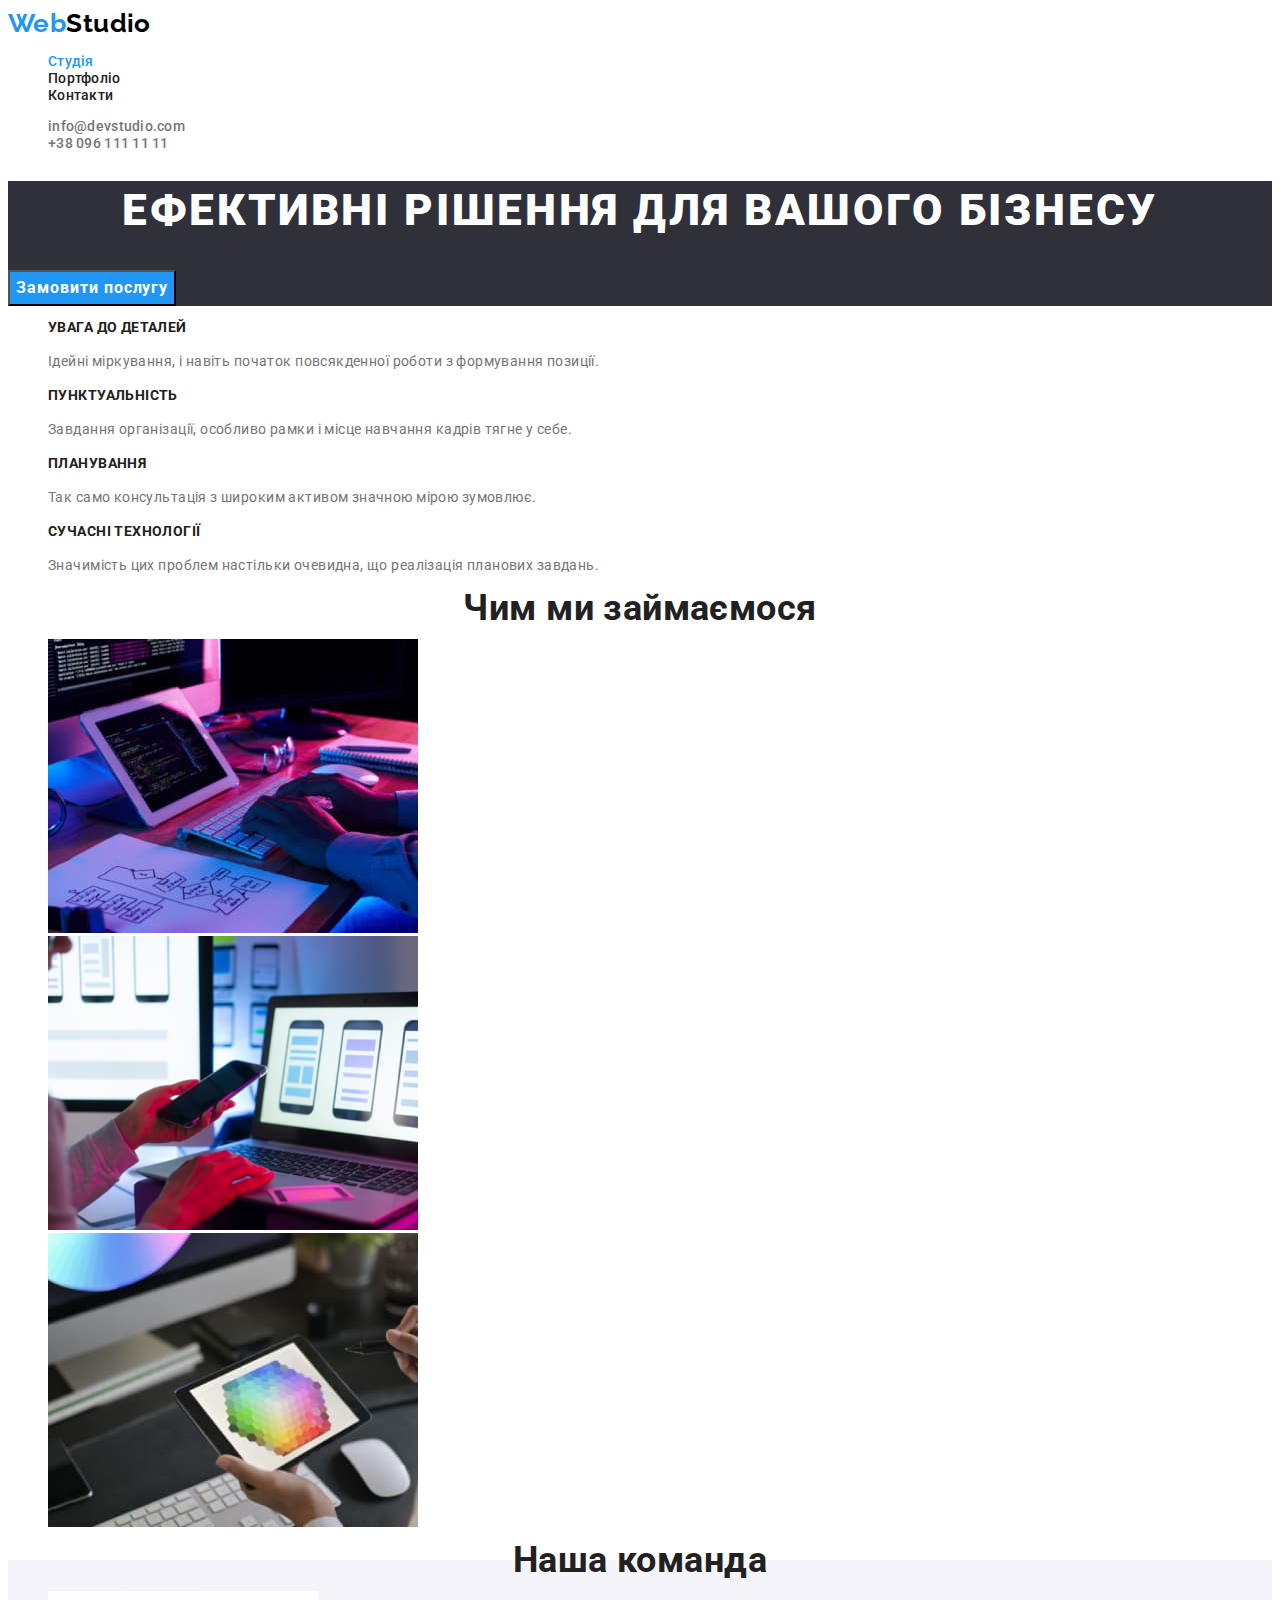
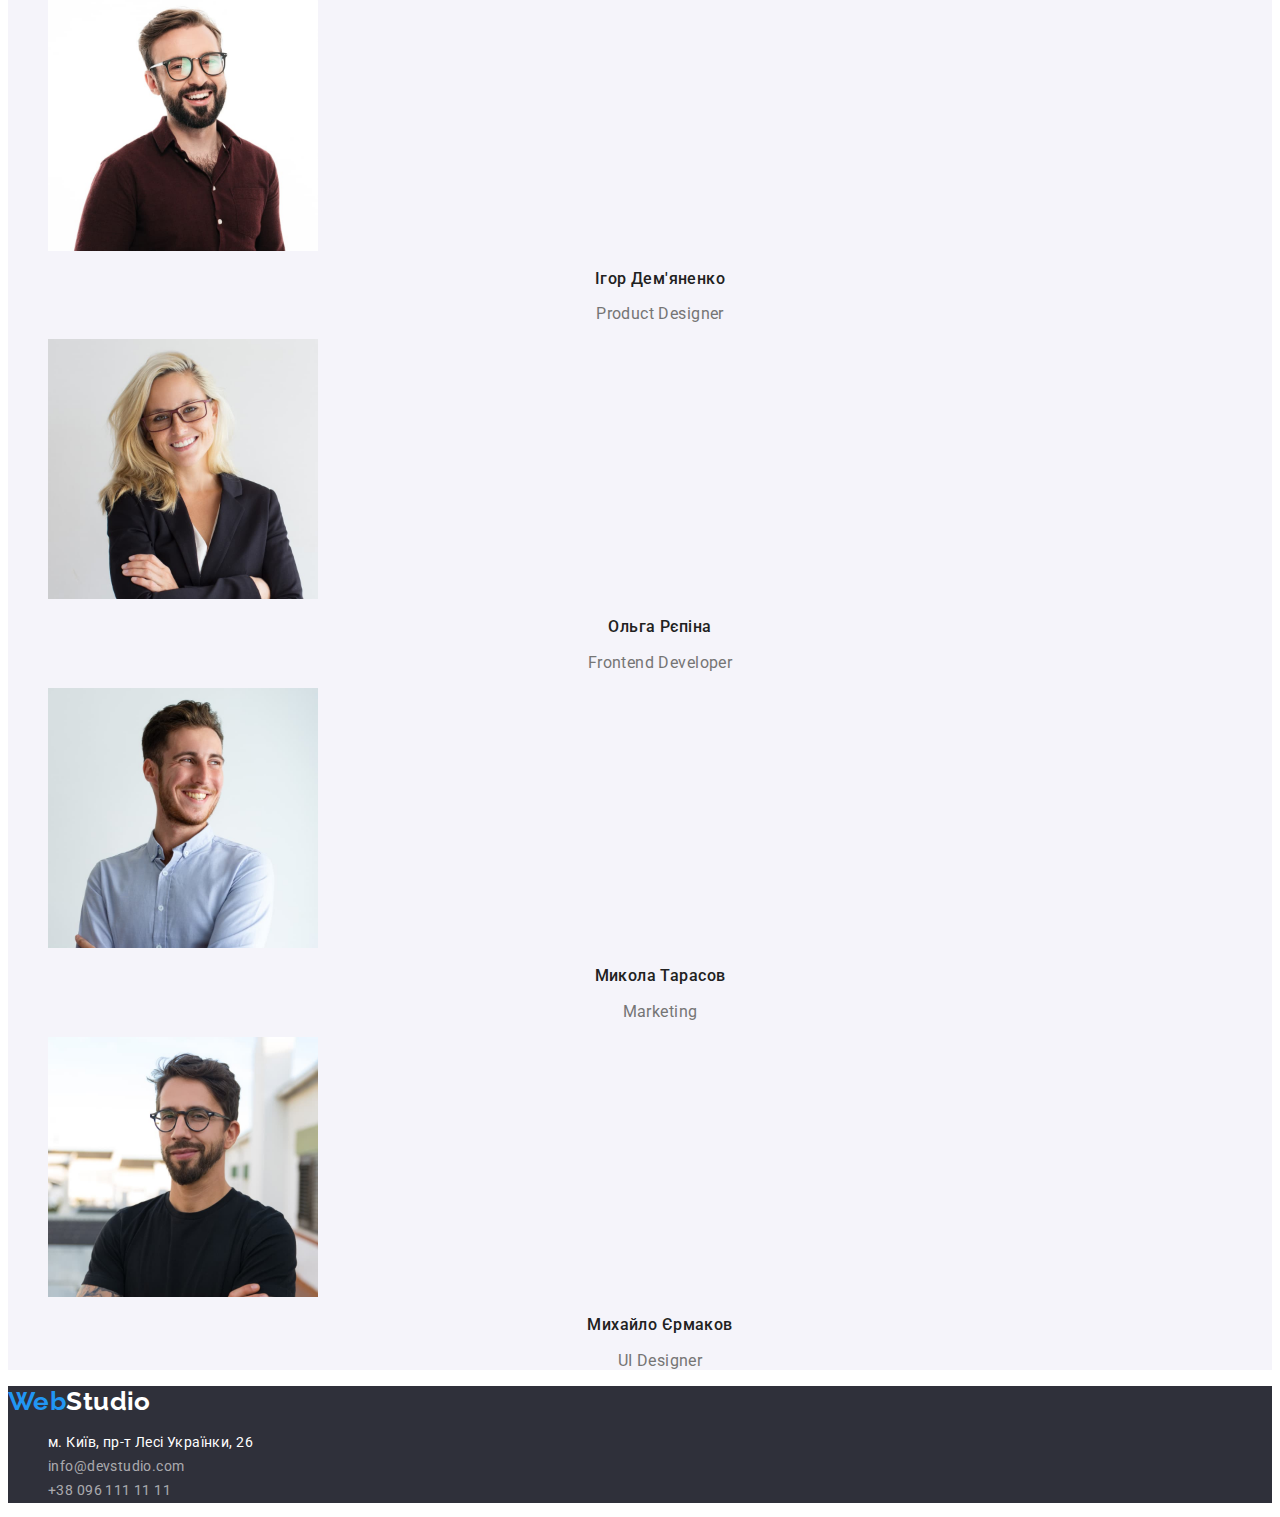
==== commit a1807bf4: "зміни" ====
--- a/index.html
+++ b/index.html
@@ -8,7 +8,7 @@
 
     <link rel="preconnect" href="https://fonts.googleapis.com" />
     <link rel="preconnect" href="https://fonts.gstatic.com" crossorigin />
-    <link href="https://fonts.googleapis.com/css2?family=Raleway:ital,wght@1,700&family=Roboto:wght@400;500;700;900&display=swap" rel="stylesheet" />
+    <link href="https://fonts.googleapis.com/css2?family=Raleway:wght@700&family=Roboto:wght@400;500;700;900&display=swap" rel="stylesheet" />
 
     <link rel="stylesheet" href="./css/styles.css" />
   </head>
@@ -30,9 +30,9 @@
     </ul>
     <main>
       <!-- РИКО -->
-      <section class="rico">
-        <h1 class="rico-title">Ефективні рішення для вашого бізнесу</h1>
-        <button type="button" class="rico-btn">Замовити послугу</button>
+      <section class="hero">
+        <h1 class="hero-title">Ефективні рішення для вашого бізнесу</h1>
+        <button type="button" class="hero-btn">Замовити послугу</button>
       </section>
       <!-- Особливості -->
       <section class="fiature">
@@ -58,7 +58,7 @@
       </section>
       <!-- Чим займаємося -->
       <section class="work">
-        <h2 class="work-title">Чим ми займаємося</h2>
+        <h2 class="section-title">Чим ми займаємося</h2>
         <ul class="list">
           <li>
             <img src="./image/box-1.jpg" alt="Комп'ютер" width="370" height="294" />
@@ -73,27 +73,27 @@
       </section>
       <!-- Команда розробників -->
       <section class="command">
-        <h2 class="command-title">Наша команда</h2>
+        <h2 class="section-title">Наша команда</h2>
         <ul class="command-item list">
           <li>
             <img src="./image/img.jpg" alt="people" width="270" height="260" />
             <h3 class="command-name">Ігор Дем'яненко</h3>
-            <p class="command-skills" lang="en">Product Designer</p>
+            <p class="command-position" lang="en">Product Designer</p>
           </li>
           <li>
             <img src="./image/img-1.jpg" alt="people" width="270" height="260" />
             <h3 class="command-name">Ольга Рєпіна</h3>
-            <p class="command-skills" lang="en">Frontend Developer</p>
+            <p class="command-position" lang="en">Frontend Developer</p>
           </li>
           <li>
             <img src="./image/img-2.jpg" alt="people" width="270" height="260" />
             <h3 class="command-name">Микола Тарасов</h3>
-            <p class="command-skills" lang="en">Marketing</p>
+            <p class="command-position" lang="en">Marketing</p>
           </li>
           <li>
             <img src="./image/img-3.jpg" alt="people" width="270" />
             <h3 class="command-name">Михайло Єрмаков</h3>
-            <p class="command-skills" lang="en">UI Designer</p>
+            <p class="command-position" lang="en">UI Designer</p>
           </li>
         </ul>
       </section>
--- a/css/styles.css
+++ b/css/styles.css
@@ -16,7 +16,6 @@
   color: var(--main-color);
   letter-spacing: 0.03em;
   font-size: 14px;
-  text-decoration: none;
 }
 /* Лого */
 .logo {
@@ -42,31 +41,33 @@
   text-decoration: none;
   color: var(--main-color);
 }
-.site-navigation .link :hover,
-.site-navigation .link :focus,
-.nav-contact .link :hover,
-.nav-contact .link :focus {
-  color: var(--third-color);
-}
-.link {
-  color: #757575;
-}
+.site-navigation .link:hover,
+.site-navigation .link:focus,
+.nav-contact .link:hover,
+.nav-contact .link:focus {
+  color: var(--third-color);
+}
+.link.current {
+  color: var(--third-color);
+}
+
 .nav-contact .link {
-  color: var(--color-fon);
+  color: var(--second-color);
 }
 /* riko */
-.rico {
+.hero {
   background-color: var(--color-fon);
 }
-.rico-title {
+.hero-title {
   font-weight: 900;
   font-size: 44px;
   line-height: 1.36;
   text-align: center;
   letter-spacing: 0.06em;
   color: var(--write-color);
-}
-.rico-btn {
+  text-transform: uppercase;
+}
+.hero-btn {
   font-family: inherit;
   font-weight: 700;
   font-size: 16px;
@@ -89,9 +90,9 @@
   margin: -1px;
 }
 .fiature-title {
-  font-weight: 700;
   font-size: 14px;
   line-height: 1.14;
+  text-transform: uppercase;
 }
 .fiature-text {
   line-height: 1.71;
@@ -101,9 +102,7 @@
 .command {
   background: #f5f4fa;
 }
-.work-title,
-.command-title {
-  font-weight: 700;
+.section-title {
   font-size: 36px;
   line-height: 1.16px;
   text-align: center;
@@ -115,10 +114,10 @@
   line-height: 1.18;
   text-align: center;
 }
-.command-skills {
-  font-weight: 400;
-  color: var(--second-color);
-  text-align: center;
+.command-position {
+  color: var(--second-color);
+  text-align: center;
+  font-size: 16px;
 }
 .fooret {
   background-color: var(--color-fon);
@@ -135,10 +134,12 @@
 .footer-cont {
   color: rgba(255, 255, 255, 0.6);
   text-decoration: none;
-}
-.footer-address : hover,
-.footer-addres  : focus {
-  color: var(--write-color);
+  line-height: 1.71;
+  font-style: normal;
+}
+.footer-address:hover,
+.footer-addres:focus {
+  color: var(--third-color);
 }
 
 /* Portfolio */
@@ -153,9 +154,9 @@
   background-color: #f5f4fa;
   cursor: pointer;
 }
-.filter-btn :hover,
-.filter-btn :focus {
-  color: var(--third-color);
+.filter-btn:hover,
+.filter-btn:focus {
+  color: var(--write-color);
 }
 
 .content-title {
@@ -183,12 +184,11 @@
   letter-spacing: 0.03em;
   cursor: pointer;
 }
-.filter-btn :hover {
+.filter-btn:hover {
   color: var(--write-color);
   background-color: var(--third-color);
 }
 .content-title {
-  font-weight: 700;
   font-size: 18px;
   line-height: 2;
   letter-spacing: 0.06em;
@@ -199,3 +199,6 @@
   line-height: 1.87;
   color: var(--second-color);
 }
+.fooret .footer-cont:hover {
+  color: var(--third-color);
+}
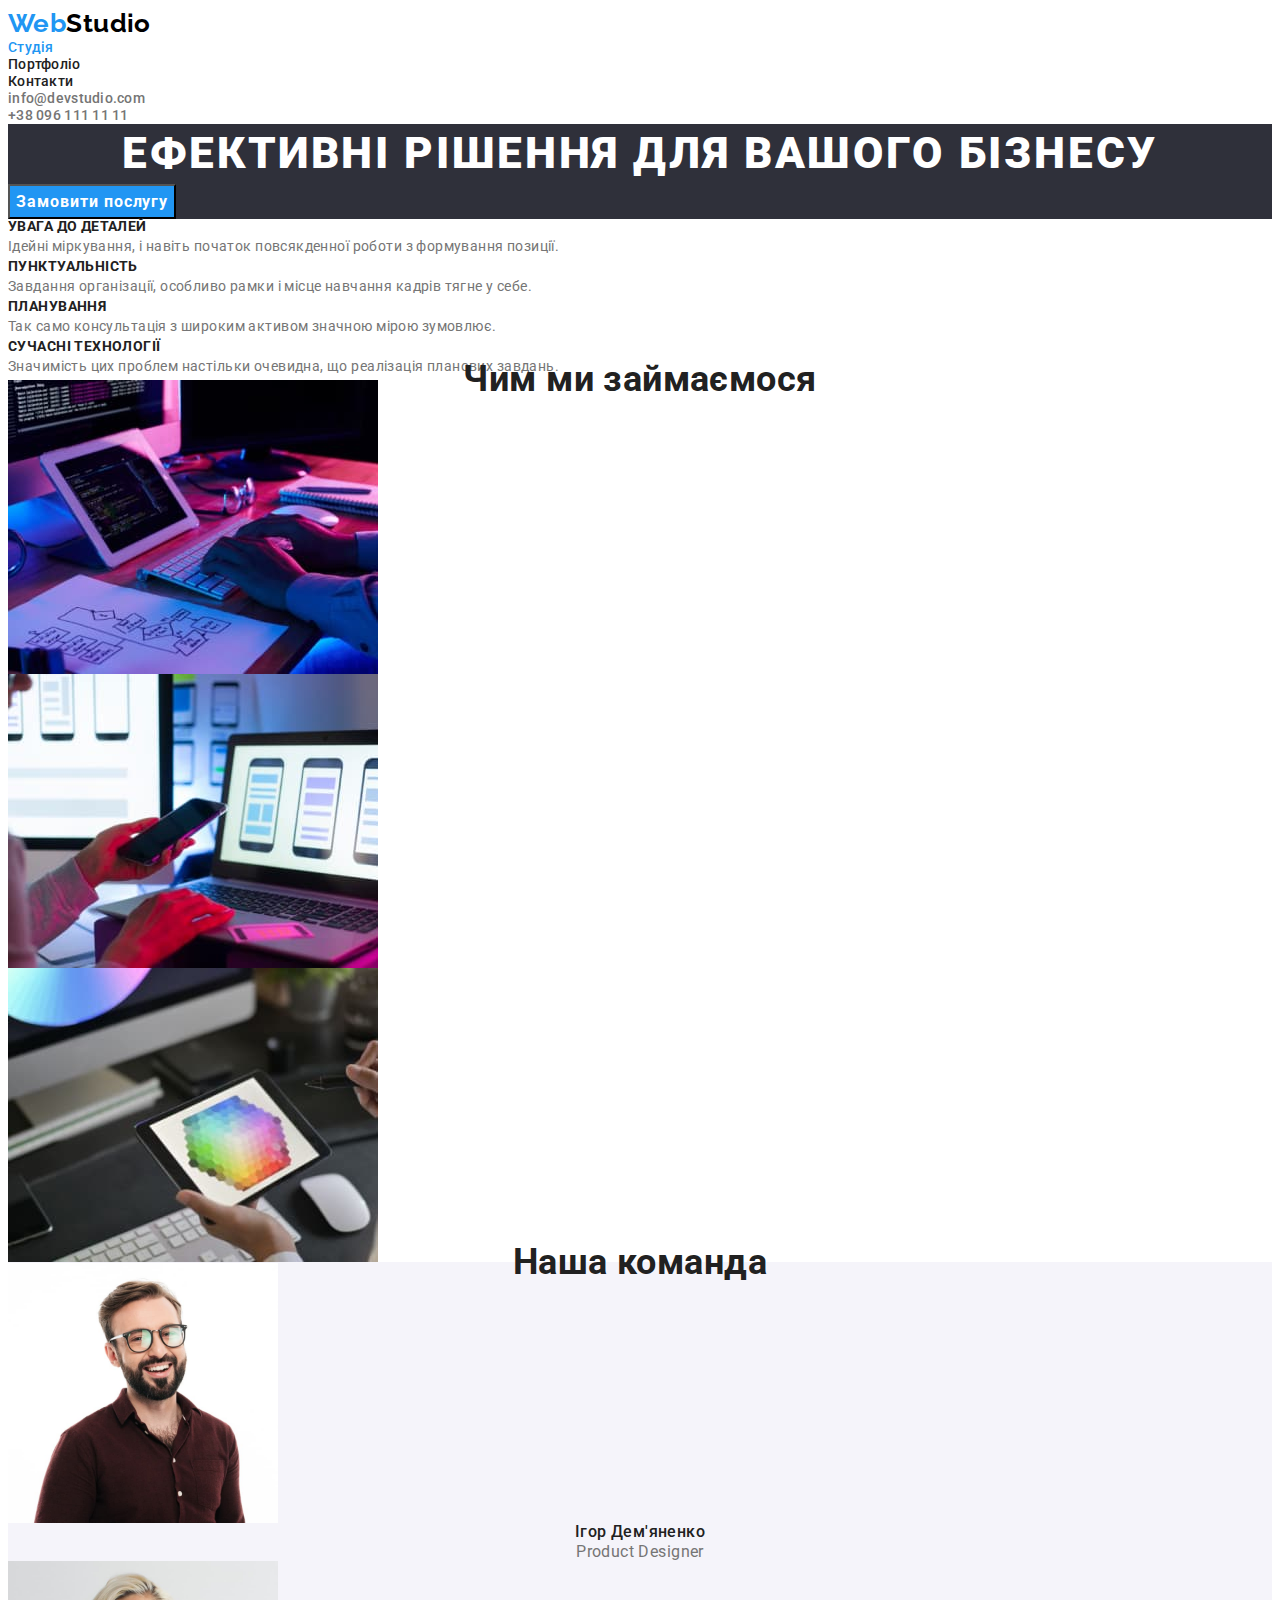
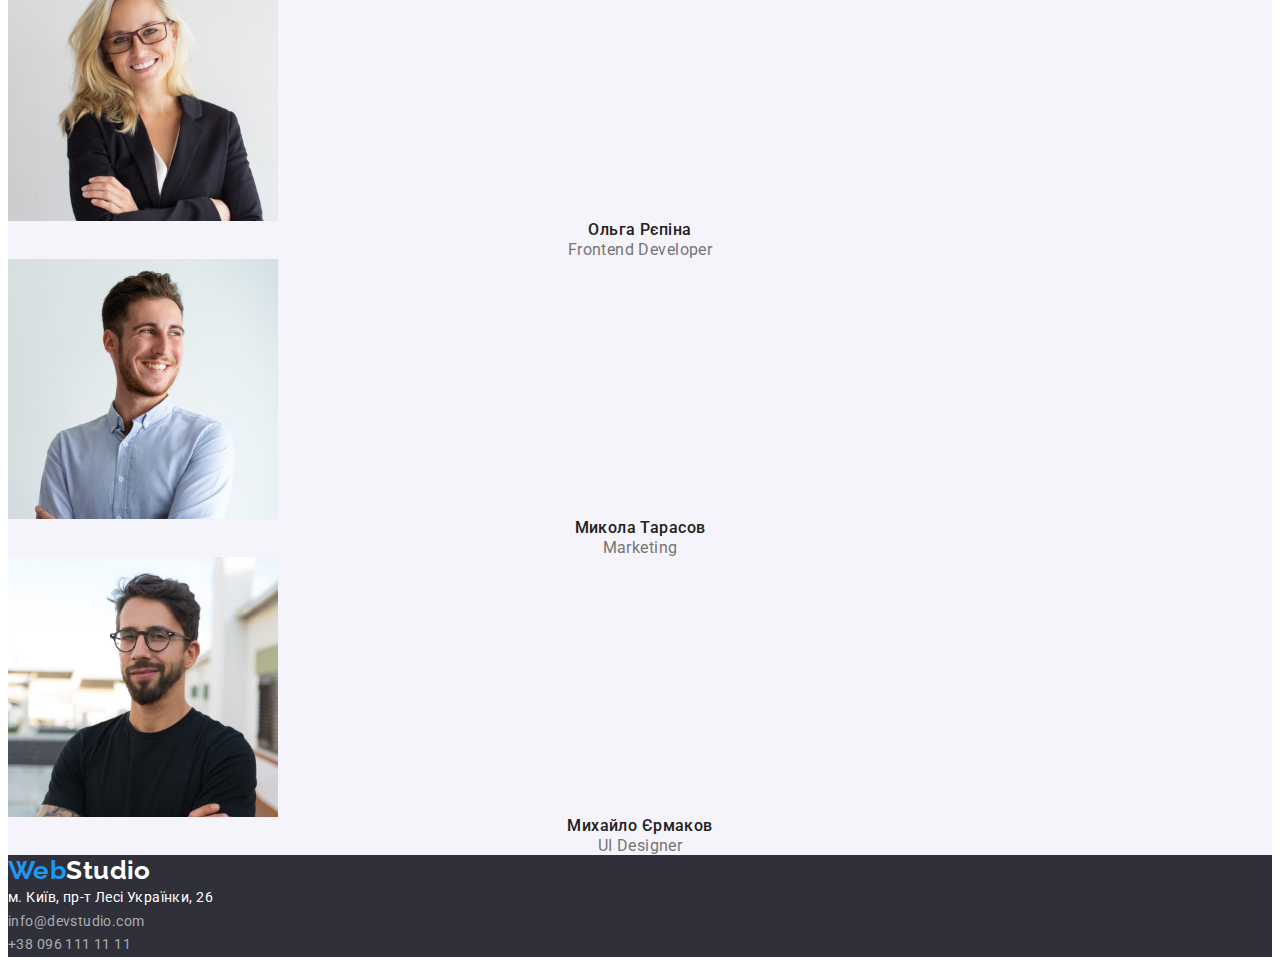
==== commit 1fa7b00d: "4" ====
--- a/index.html
+++ b/index.html
@@ -10,6 +10,13 @@
     <link rel="preconnect" href="https://fonts.gstatic.com" crossorigin />
     <link href="https://fonts.googleapis.com/css2?family=Raleway:wght@700&family=Roboto:wght@400;500;700;900&display=swap" rel="stylesheet" />
 
+    <link
+      rel="stylesheet"
+      href="https://cdnjs.cloudflare.com/ajax/libs/modern-normalize/1.1.0/modern-normalize.min.css"
+      integrity="sha512-wpPYUAdjBVSE4KJnH1VR1HeZfpl1ub8YT/NKx4PuQ5NmX2tKuGu6U/JRp5y+Y8XG2tV+wKQpNHVUX03MfMFn9Q=="
+      crossorigin="anonymous"
+      referrerpolicy="no-referrer"
+    />
     <link rel="stylesheet" href="./css/styles.css" />
   </head>
   <body>
--- a/css/styles.css
+++ b/css/styles.css
@@ -50,7 +50,31 @@
 .link.current {
   color: var(--third-color);
 }
-
+p,
+h1,
+h2,
+h3,
+h4,
+h5,
+h6 {
+  margin: 0;
+}
+ul,
+ol {
+  margin: 0;
+  padding-left: 0;
+}
+button {
+  cursor: pointer;
+}
+address {
+  font-style: normal;
+}
+img {
+  display: block;
+  max-width: 100%;
+  height: auto;
+}
 .nav-contact .link {
   color: var(--second-color);
 }
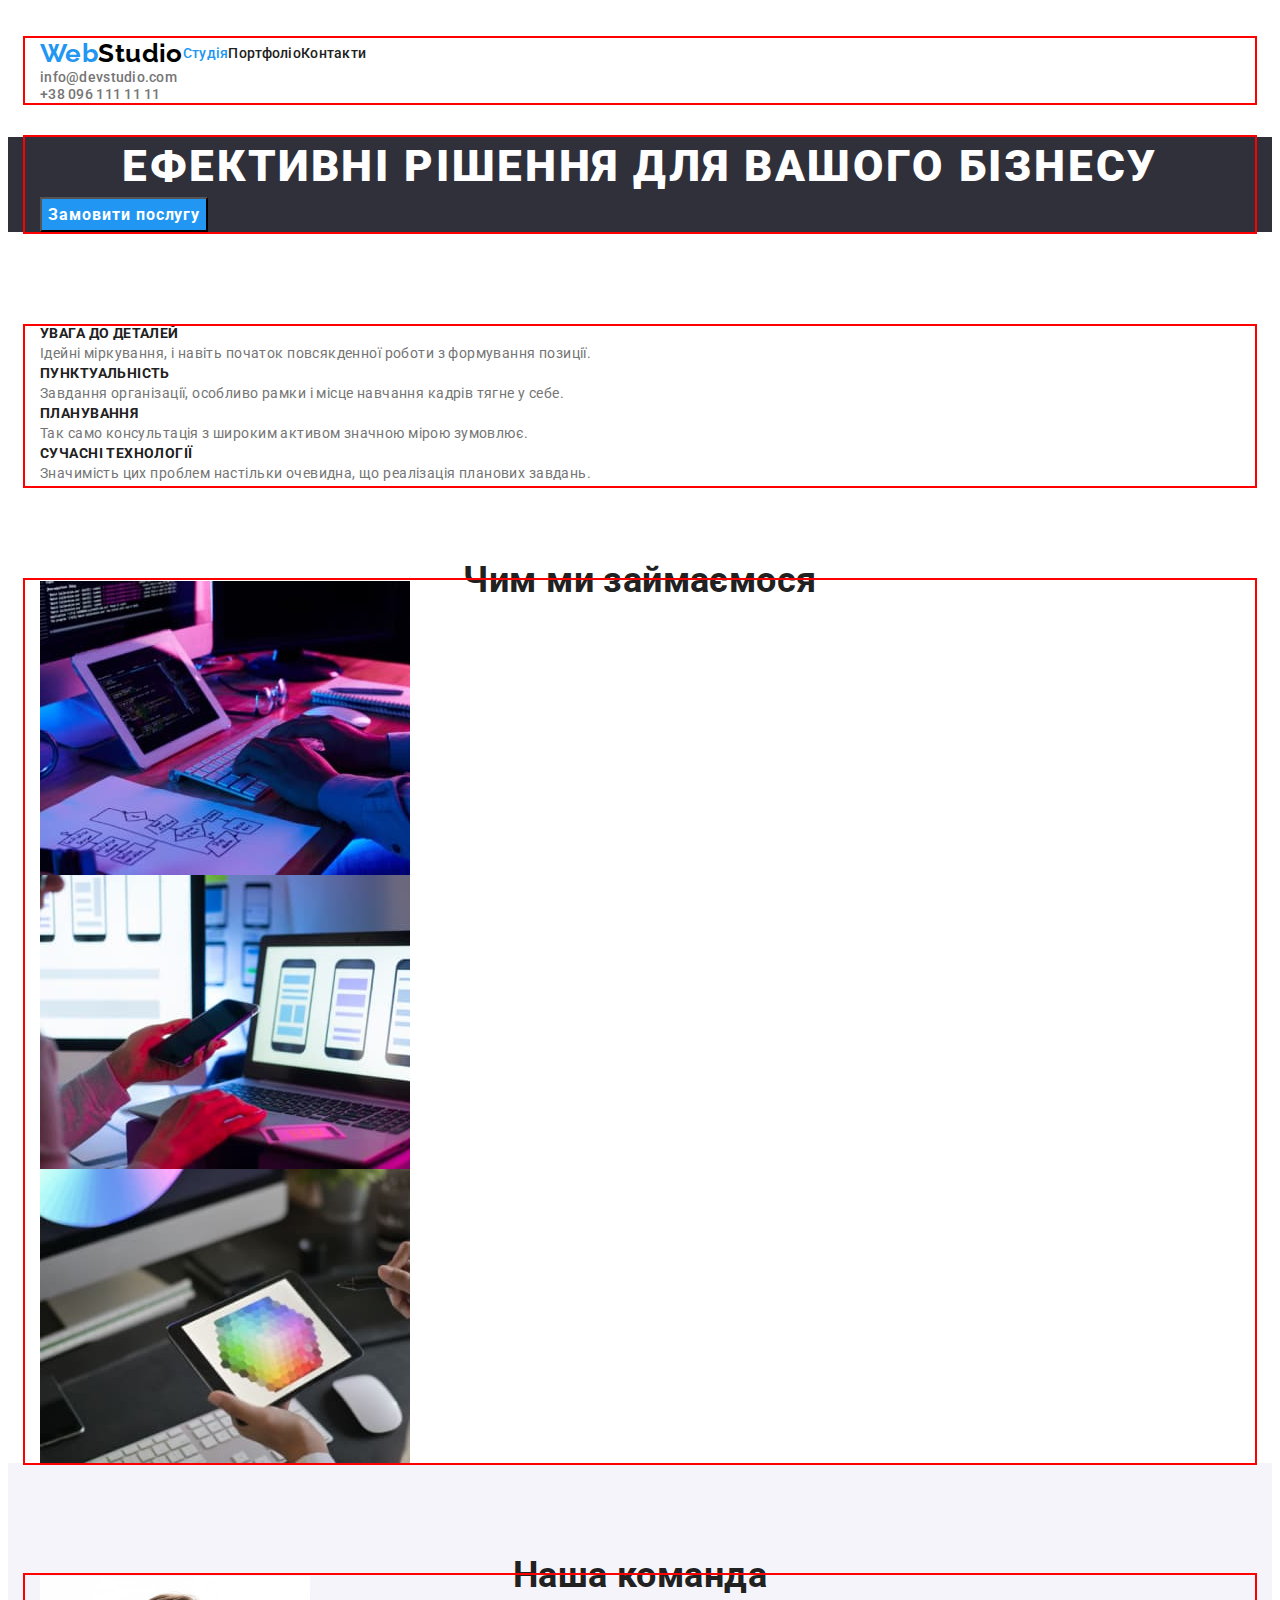
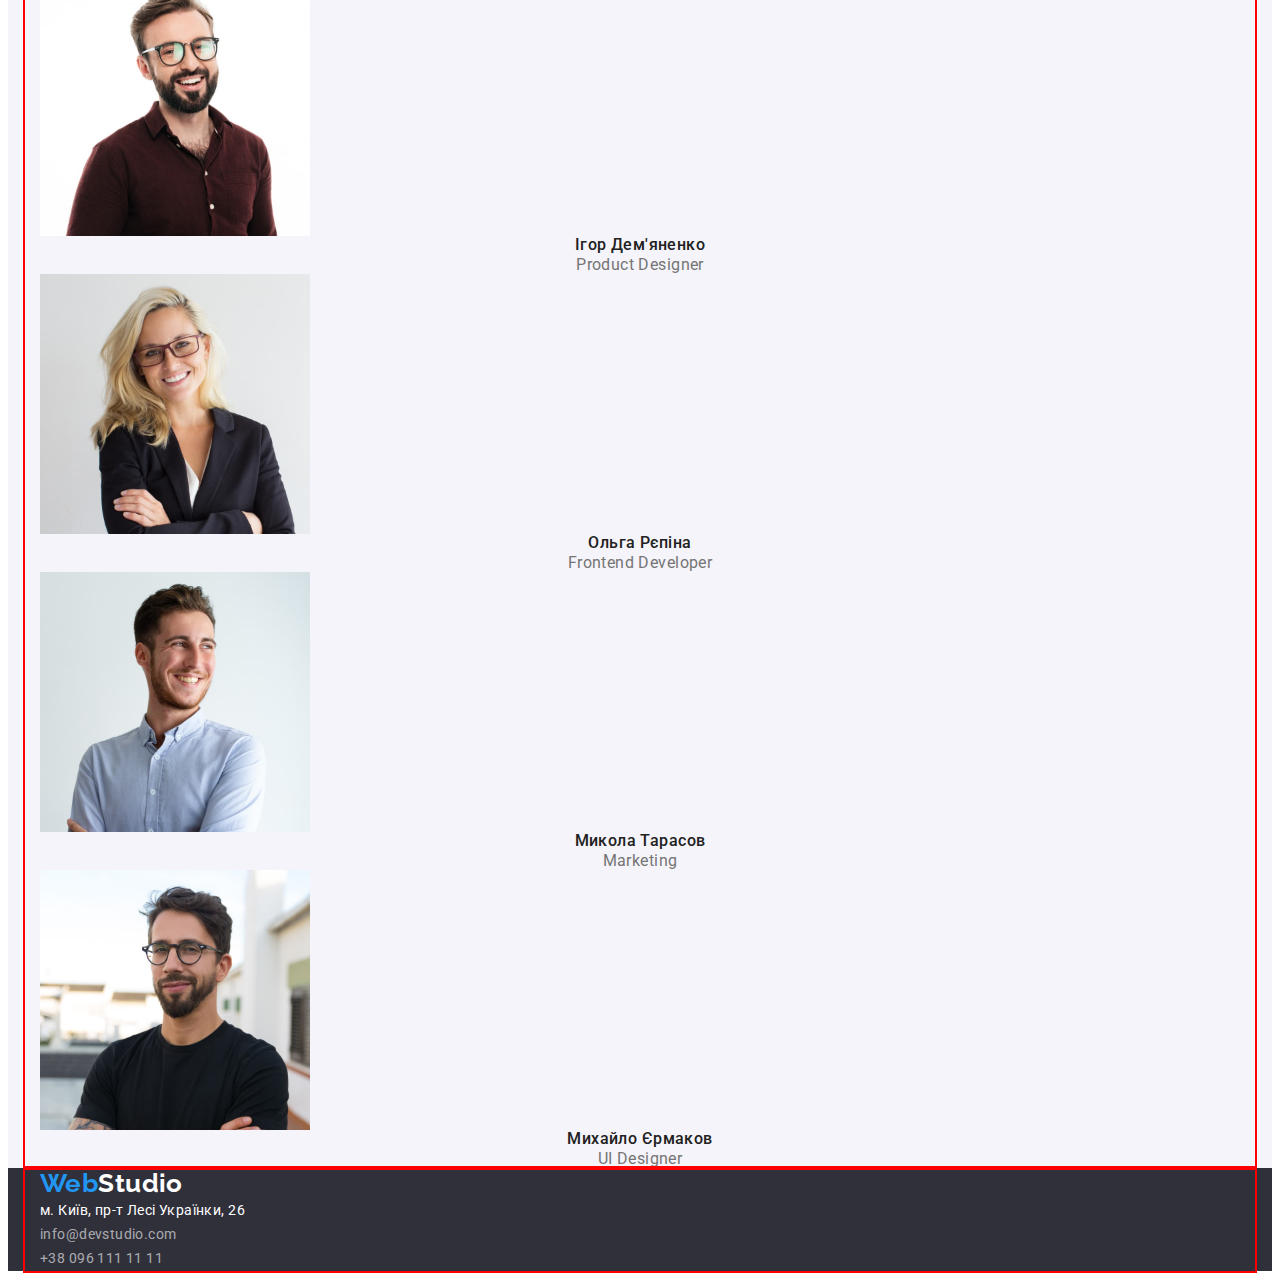
==== commit b57a1ddd: "6" ====
--- a/index.html
+++ b/index.html
@@ -21,105 +21,128 @@
   </head>
   <body>
     <!-- Шапка сторінки -->
-    <nav>
-      <!-- логотип і навігація -->
-      <a href="./index.html" class="logo">Web<span class="nav-logo">Studio</span> </a>
+    <header class="header">
+      <div class="container">
+        <nav class="header-navigation">
+          <!-- логотип і навігація -->
+          <a href="./index.html" class="logo">Web<span class="nav-logo">Studio</span> </a>
 
-      <ul class="site-navigation list">
-        <li><a href="" class="link current">Студія</a></li>
-        <li><a href="./portfolio.html" class="link">Портфоліо</a></li>
-        <li><a href="" class="link">Контакти</a></li>
-      </ul>
-    </nav>
-    <ul class="nav-contact list">
-      <li><a href="mailto:info@devstudio.com" class="link">info@devstudio.com</a></li>
-      <li><a href="tel:+380961111111" class="link">+38 096 111 11 11</a></li>
-    </ul>
+          <ul class="site-navigation list">
+            <li><a href="" class="link current">Студія</a></li>
+            <li><a href="./portfolio.html" class="link">Портфоліо</a></li>
+            <li><a href="" class="link">Контакти</a></li>
+          </ul>
+        </nav>
+
+        <ul class="nav-contact list">
+          <li><a href="mailto:info@devstudio.com" class="link">info@devstudio.com</a></li>
+          <li><a href="tel:+380961111111" class="link">+38 096 111 11 11</a></li>
+        </ul>
+      </div>
+    </header>
+    <!-- Герой -->
     <main>
-      <!-- РИКО -->
       <section class="hero">
-        <h1 class="hero-title">Ефективні рішення для вашого бізнесу</h1>
-        <button type="button" class="hero-btn">Замовити послугу</button>
+        <div class="container">
+          <h1 class="hero-title">Ефективні рішення для вашого бізнесу</h1>
+          <button type="button" class="hero-btn">Замовити послугу</button>
+        </div>
       </section>
+
       <!-- Особливості -->
+
       <section class="fiature">
-        <h2 class="visually-hidden">Особливості:</h2>
-        <ul class="fiature-item list">
-          <li>
-            <h3 class="fiature-title">Увага до деталей</h3>
-            <p class="fiature-text">Ідейні міркування, і навіть початок повсякденної роботи з формування позиції.</p>
-          </li>
-          <li>
-            <h3 class="fiature-title">Пунктуальність</h3>
-            <p class="fiature-text">Завдання організації, особливо рамки і місце навчання кадрів тягне у себе.</p>
-          </li>
-          <li>
-            <h3 class="fiature-title">Планування</h3>
-            <p class="fiature-text">Так само консультація з широким активом значною мірою зумовлює.</p>
-          </li>
-          <li>
-            <h3 class="fiature-title">Сучасні технології</h3>
-            <p class="fiature-text">Значимість цих проблем настільки очевидна, що реалізація планових завдань.</p>
-          </li>
-        </ul>
+        <div class="container">
+          <h2 class="visually-hidden">Особливості:</h2>
+          <ul class="fiature-item list">
+            <li>
+              <h3 class="fiature-title">Увага до деталей</h3>
+              <p class="fiature-text">Ідейні міркування, і навіть початок повсякденної роботи з формування позиції.</p>
+            </li>
+            <li>
+              <h3 class="fiature-title">Пунктуальність</h3>
+              <p class="fiature-text">Завдання організації, особливо рамки і місце навчання кадрів тягне у себе.</p>
+            </li>
+            <li>
+              <h3 class="fiature-title">Планування</h3>
+              <p class="fiature-text">Так само консультація з широким активом значною мірою зумовлює.</p>
+            </li>
+            <li>
+              <h3 class="fiature-title">Сучасні технології</h3>
+              <p class="fiature-text">Значимість цих проблем настільки очевидна, що реалізація планових завдань.</p>
+            </li>
+          </ul>
+        </div>
       </section>
+
       <!-- Чим займаємося -->
+
       <section class="work">
-        <h2 class="section-title">Чим ми займаємося</h2>
-        <ul class="list">
-          <li>
-            <img src="./image/box-1.jpg" alt="Комп'ютер" width="370" height="294" />
-          </li>
-          <li>
-            <img src="./image/box-2.jpg" alt="Комп'ютер" width="370" height="294" />
-          </li>
-          <li>
-            <img src="./image/box-3.jpg" alt="Комп'ютер" width="370" height="294" />
-          </li>
-        </ul>
+        <div class="container">
+          <h2 class="section-title">Чим ми займаємося</h2>
+          <ul class="list">
+            <li>
+              <img src="./image/box-1.jpg" alt="Комп'ютер" width="370" height="294" />
+            </li>
+            <li>
+              <img src="./image/box-2.jpg" alt="Комп'ютер" width="370" height="294" />
+            </li>
+            <li>
+              <img src="./image/box-3.jpg" alt="Комп'ютер" width="370" height="294" />
+            </li>
+          </ul>
+        </div>
       </section>
+
       <!-- Команда розробників -->
+
       <section class="command">
-        <h2 class="section-title">Наша команда</h2>
-        <ul class="command-item list">
-          <li>
-            <img src="./image/img.jpg" alt="people" width="270" height="260" />
-            <h3 class="command-name">Ігор Дем'яненко</h3>
-            <p class="command-position" lang="en">Product Designer</p>
-          </li>
-          <li>
-            <img src="./image/img-1.jpg" alt="people" width="270" height="260" />
-            <h3 class="command-name">Ольга Рєпіна</h3>
-            <p class="command-position" lang="en">Frontend Developer</p>
-          </li>
-          <li>
-            <img src="./image/img-2.jpg" alt="people" width="270" height="260" />
-            <h3 class="command-name">Микола Тарасов</h3>
-            <p class="command-position" lang="en">Marketing</p>
-          </li>
-          <li>
-            <img src="./image/img-3.jpg" alt="people" width="270" />
-            <h3 class="command-name">Михайло Єрмаков</h3>
-            <p class="command-position" lang="en">UI Designer</p>
-          </li>
-        </ul>
+        <div class="container">
+          <h2 class="section-title">Наша команда</h2>
+          <ul class="command-item list">
+            <li>
+              <img src="./image/img.jpg" alt="people" width="270" height="260" />
+              <h3 class="command-name">Ігор Дем'яненко</h3>
+              <p class="command-position" lang="en">Product Designer</p>
+            </li>
+            <li>
+              <img src="./image/img-1.jpg" alt="people" width="270" height="260" />
+              <h3 class="command-name">Ольга Рєпіна</h3>
+              <p class="command-position" lang="en">Frontend Developer</p>
+            </li>
+            <li>
+              <img src="./image/img-2.jpg" alt="people" width="270" height="260" />
+              <h3 class="command-name">Микола Тарасов</h3>
+              <p class="command-position" lang="en">Marketing</p>
+            </li>
+            <li>
+              <img src="./image/img-3.jpg" alt="people" width="270" />
+              <h3 class="command-name">Михайло Єрмаков</h3>
+              <p class="command-position" lang="en">UI Designer</p>
+            </li>
+          </ul>
+        </div>
       </section>
     </main>
+
     <!-- Футер -->
+
     <footer class="fooret">
-      <a href="./index.html" class="logo"> Web<span class="footer-logo">Studio</span></a>
-      <!-- адреса і контакти -->
-      <address>
-        <ul class="list">
-          <li>
-            <a href="https://goo.gl/maps/VgpdDLuRD4vqMxRU8" target="_blank" rel="noopener noreferrer nofollow" class="footer-address"
-              >м. Київ, пр-т Лесі Українки, 26</a
-            >
-          </li>
-          <li><a href="mailto:info@devstudio.com" class="footer-cont">info@devstudio.com</a></li>
-          <li><a href="tel:+380961111111" class="footer-cont">+38 096 111 11 11</a></li>
-        </ul>
-      </address>
+      <div class="container">
+        <a href="./index.html" class="logo"> Web<span class="footer-logo">Studio</span></a>
+        <!-- адреса і контакти -->
+        <address>
+          <ul class="list">
+            <li>
+              <a href="https://goo.gl/maps/VgpdDLuRD4vqMxRU8" target="_blank" rel="noopener noreferrer nofollow" class="footer-address"
+                >м. Київ, пр-т Лесі Українки, 26</a
+              >
+            </li>
+            <li><a href="mailto:info@devstudio.com" class="footer-cont">info@devstudio.com</a></li>
+            <li><a href="tel:+380961111111" class="footer-cont">+38 096 111 11 11</a></li>
+          </ul>
+        </address>
+      </div>
     </footer>
   </body>
 </html>
--- a/css/styles.css
+++ b/css/styles.css
@@ -47,6 +47,13 @@
 .nav-contact .link:focus {
   color: var(--third-color);
 }
+.site-navigation {
+  display: flex;
+}
+.header-navigation {
+  display: flex;
+  align-items: center;
+}
 .link.current {
   color: var(--third-color);
 }
@@ -78,7 +85,19 @@
 .nav-contact .link {
   color: var(--second-color);
 }
-/* riko */
+.header {
+  background-color: #ffffff;
+  padding-top: 30px;
+  padding-bottom: 34px;
+}
+.container {
+  width: 1200px;
+  padding-left: 15px;
+  padding-right: 15px;
+  margin: 0 auto;
+  outline: 2px solid red;
+}
+/* Герой */
 .hero {
   background-color: var(--color-fon);
 }
@@ -122,6 +141,10 @@
   line-height: 1.71;
   color: var(--second-color);
 }
+.fiature {
+  padding-top: 94px;
+  padding-bottom: 94px;
+}
 /* work */
 .command {
   background: #f5f4fa;
@@ -164,6 +187,10 @@
 .footer-address:hover,
 .footer-addres:focus {
   color: var(--third-color);
+}
+.command {
+  padding-top: 112px;
+  padding-bottom: 0px;
 }
 
 /* Portfolio */
